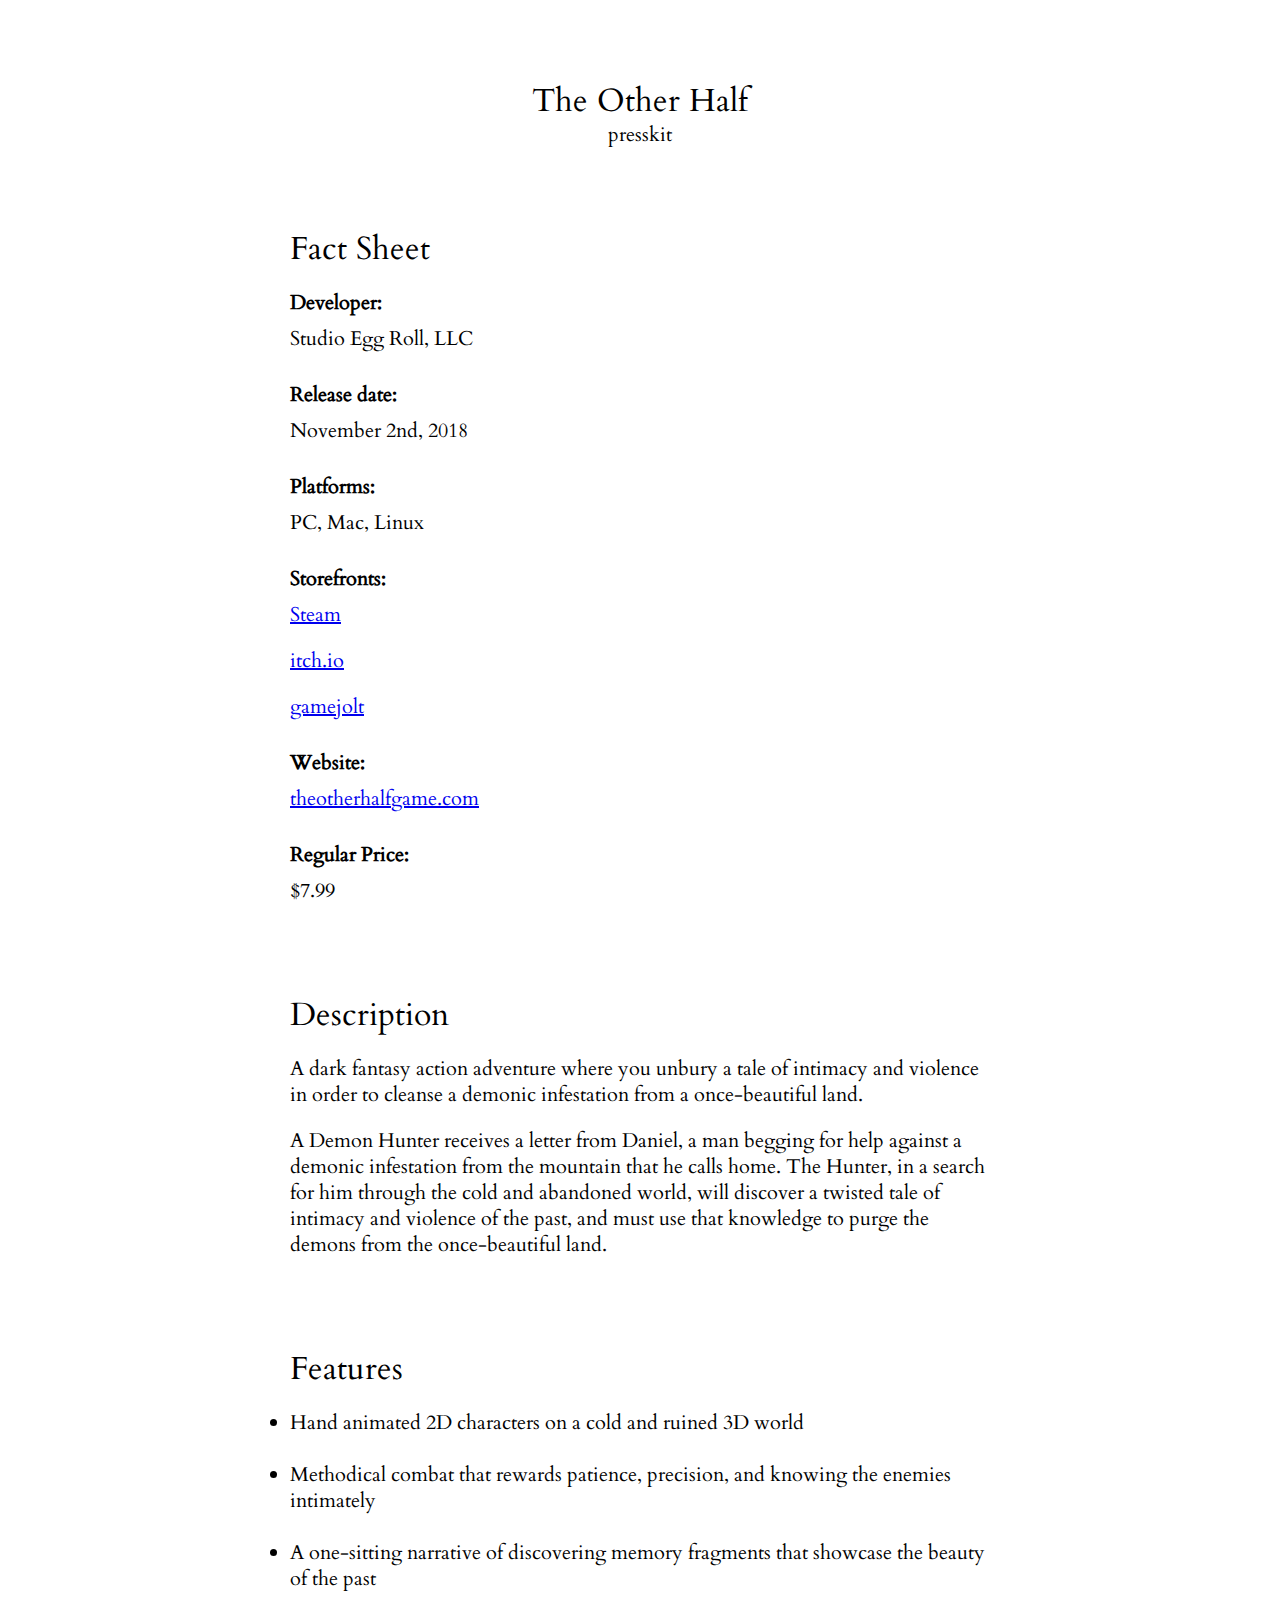
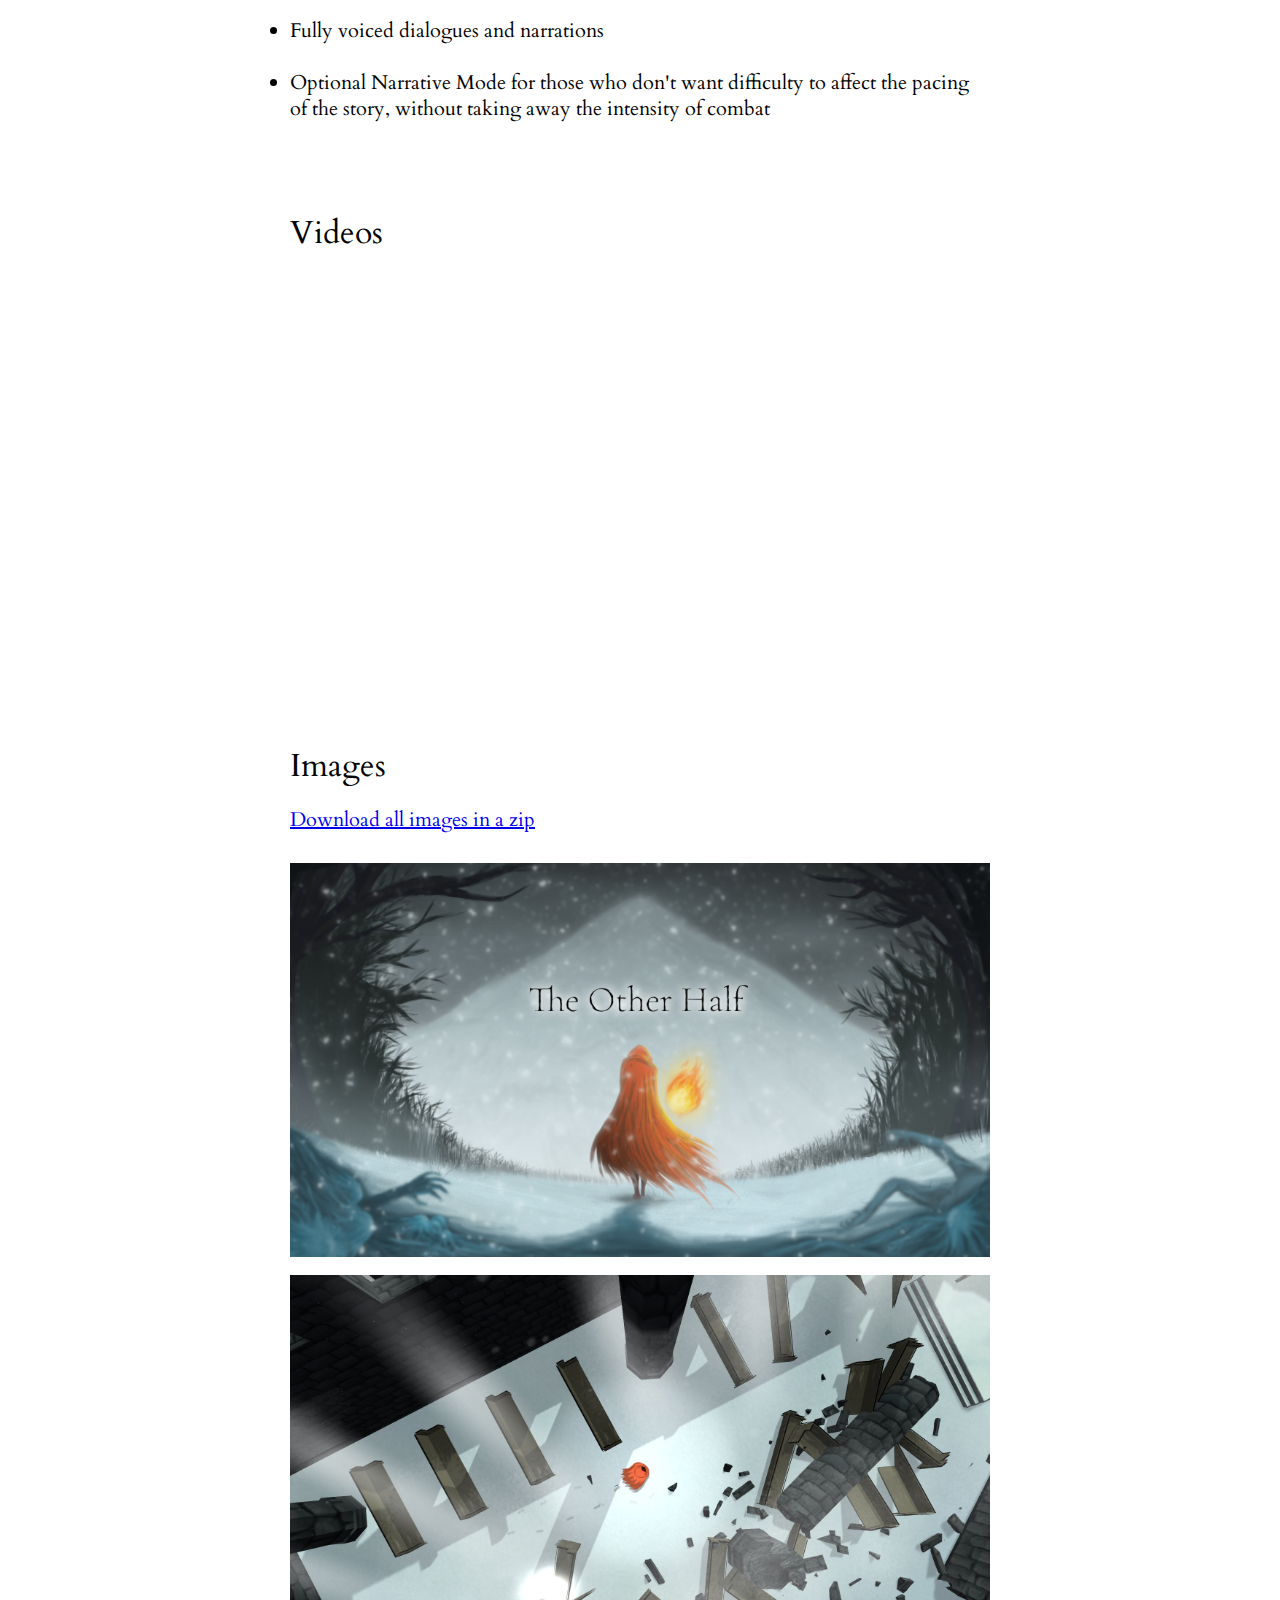
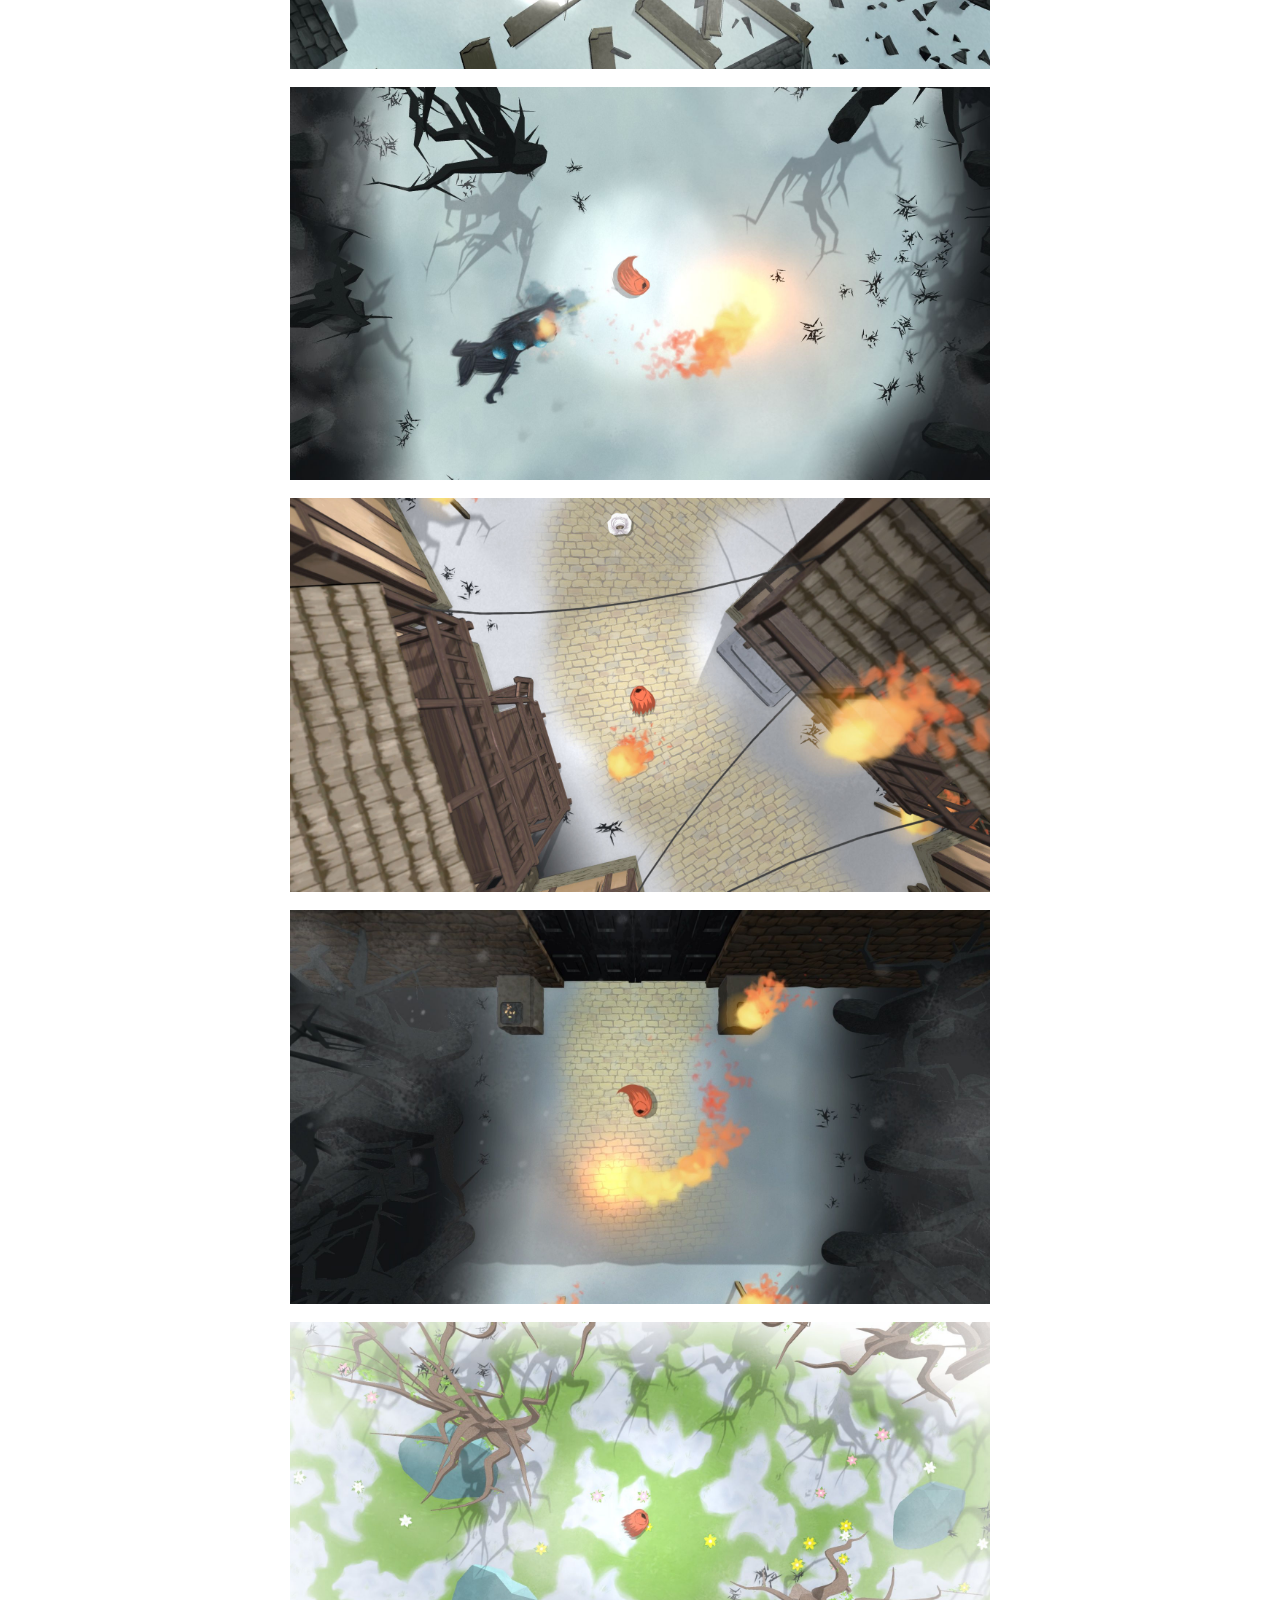
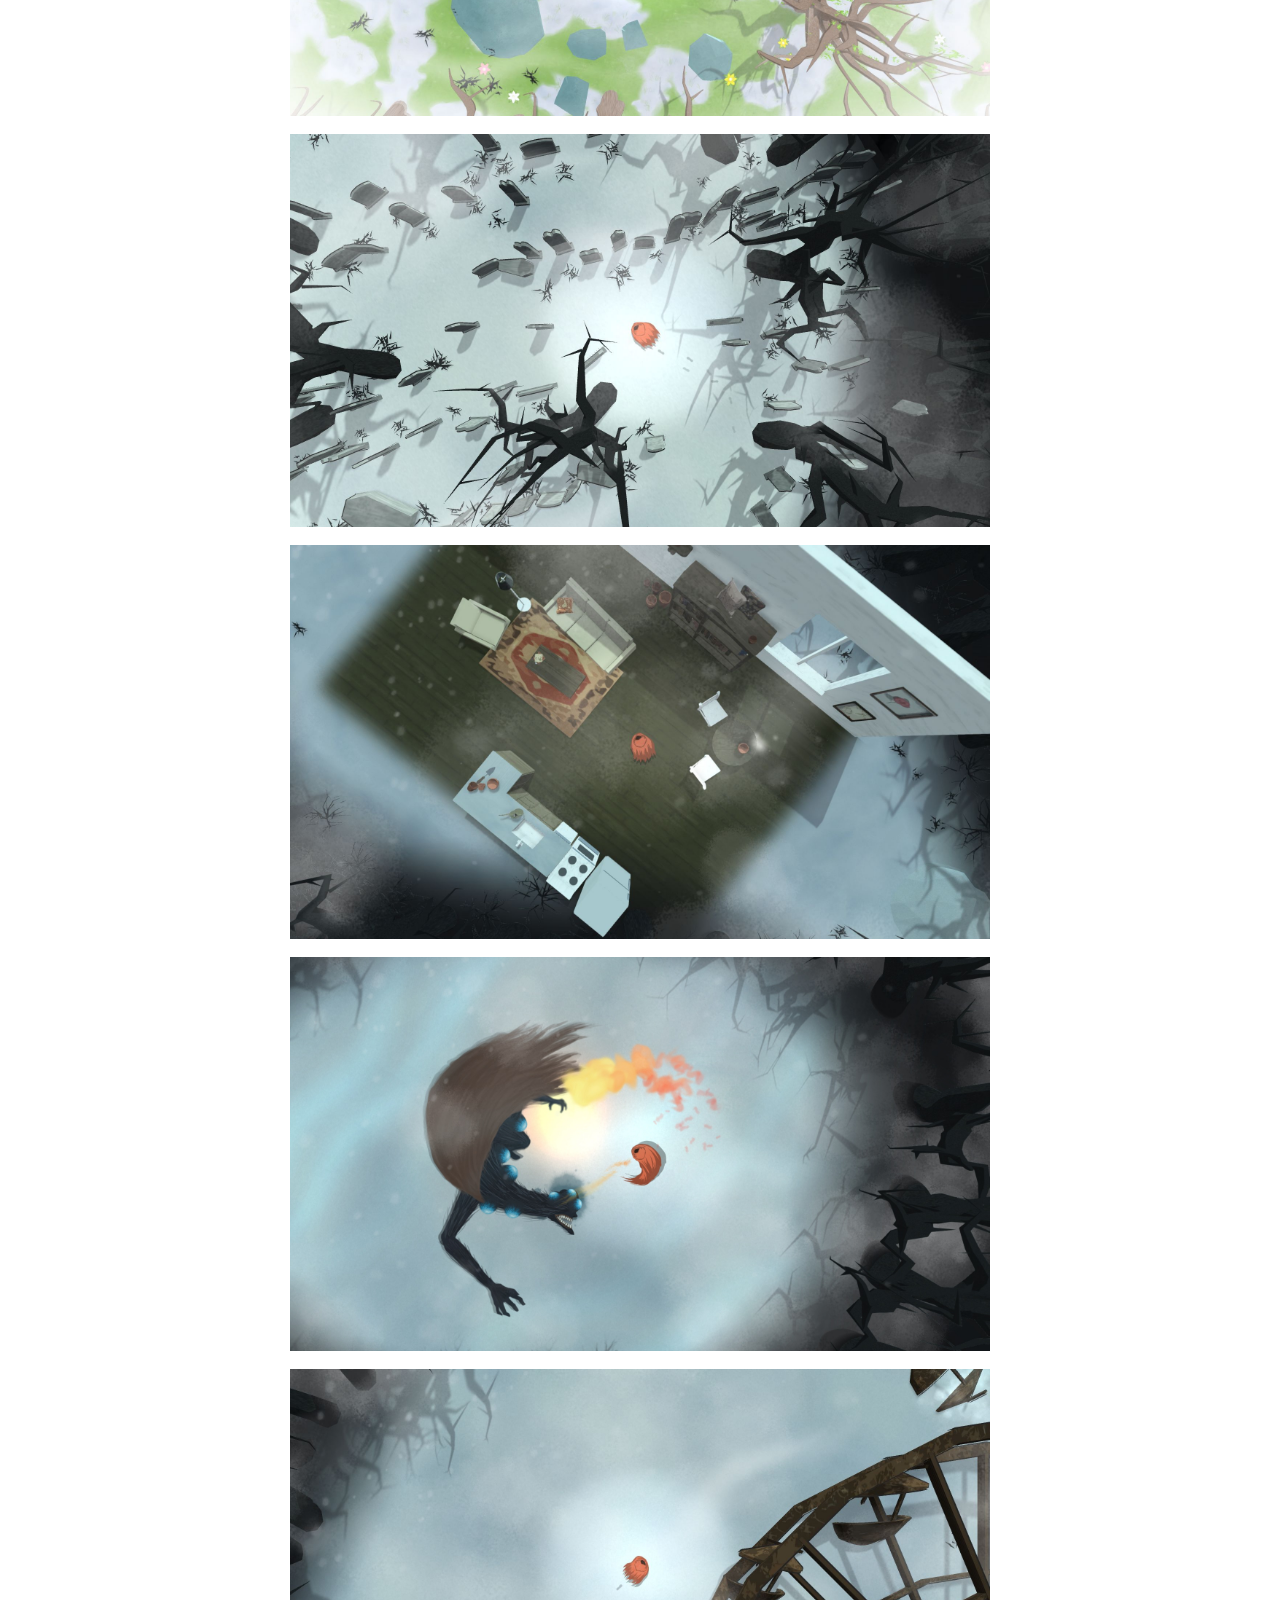
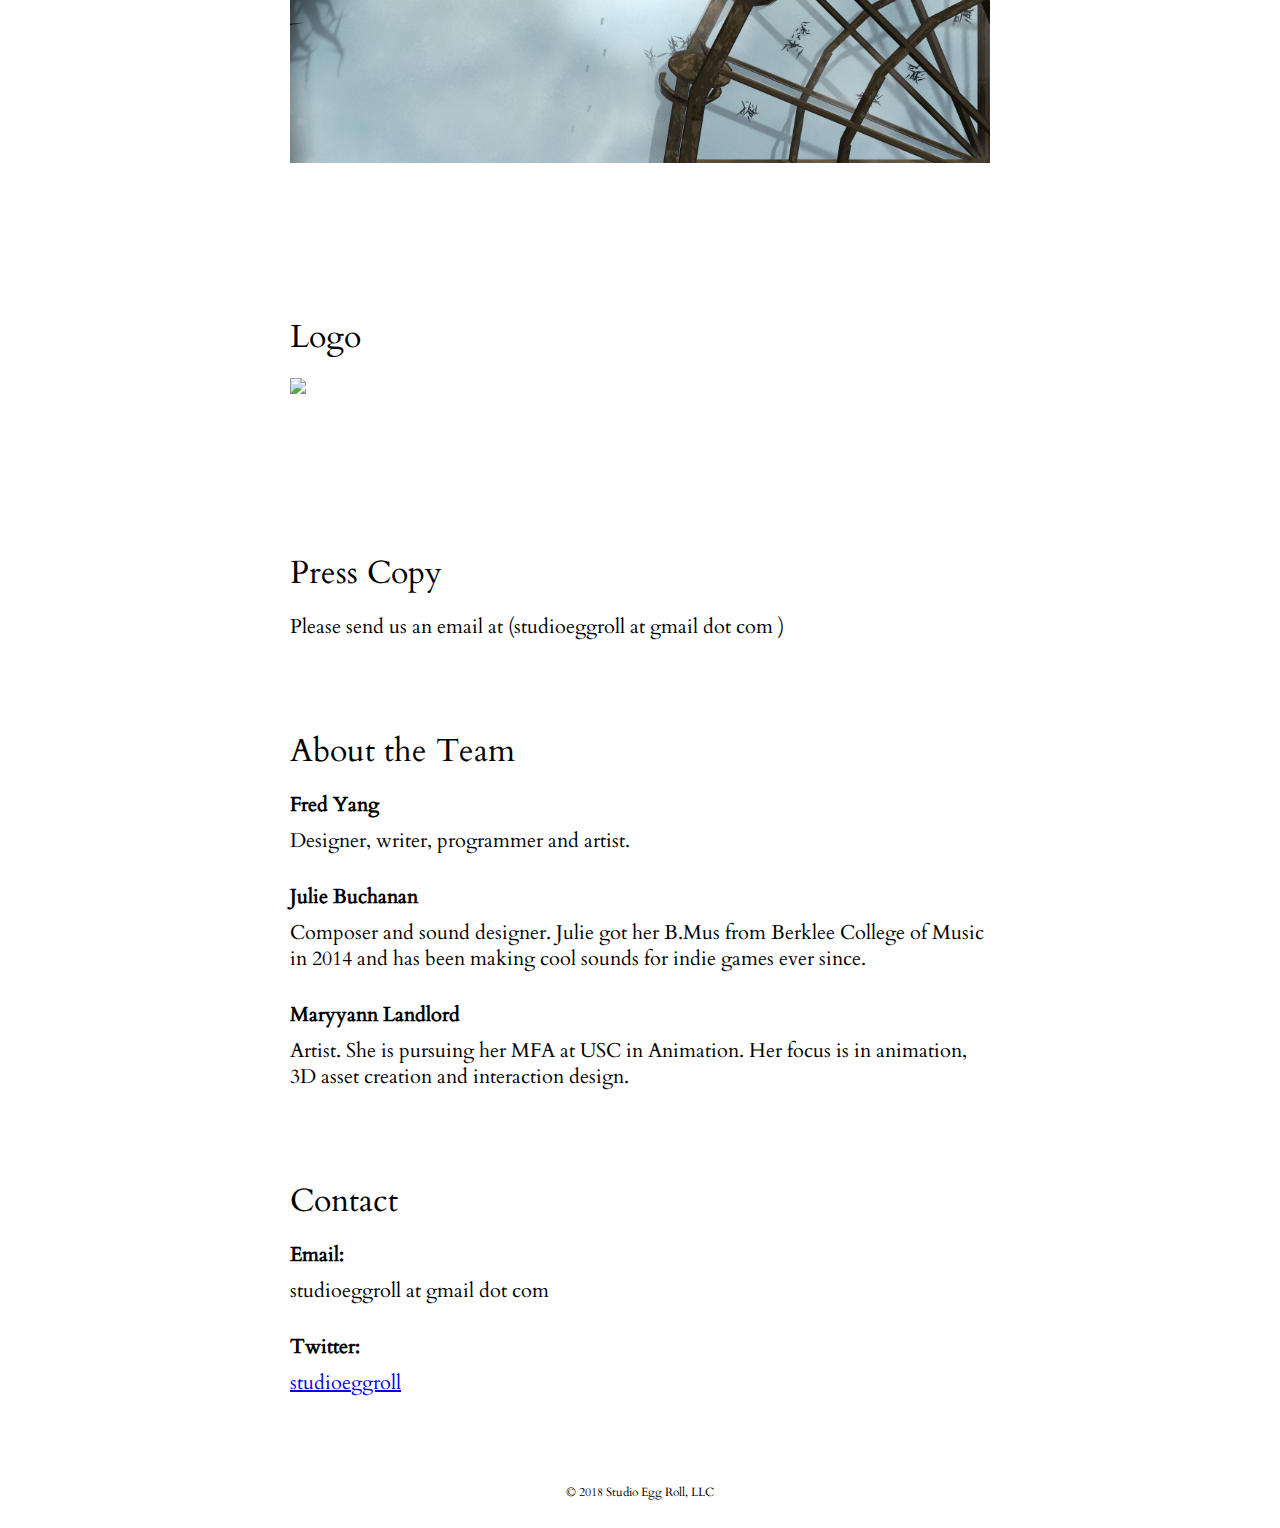
==== presskit.html @ 0c4692de "initial commit" ====
<!DOCTYPE html>
<html lang="en">
<head>
	<!-- Basic Page Needs
  ================================================== -->
	<meta charset="utf-8">
	<title>The Other Half - presskit</title>
	<meta name="description" content="">
	<meta name="author" content=" Made by Keyners">
    <meta http-equiv="X-UA-Compatible" content="IE=9" />

	<!-- Mobile Specific Metas
  ================================================== -->
	<meta name="viewport" content="width=device-width, initial-scale=1, maximum-scale=1">
	<!-- CSS
  ================================================== -->
	<link rel="stylesheet" href="css/reset.css">
	<link rel="stylesheet" href="css/base.css">
	<link rel="stylesheet" href="css/skeleton.css">
	<link rel="stylesheet" href="css/layout.css">

	<link rel="stylesheet" href="css/lightbox.css">
	<script src="js/lightbox.js"></script>

	<link rel="icon" type="image/png" href="Images/Favicon.jpg">
</head>
<body>

	<!-- title -->
	<div class='container'>
		<div class='clear'></div>
		<div class='clear'></div>
		<div class='clear'></div>
		<div class='clear'></div>
		<div class="twelve columns" align="center">
			<h2>The Other Half</h2>
			<h1>presskit</h1>
		</div>
	</div>

	<!-- Fact sheet -->
	<div class='container'>
		<div class='clear'></div>
		<div class='clear'></div>
		<div class='clear'></div>
		<div class='clear'></div>
		<div class="twelve columns">
			<h2>Fact Sheet</h2>
			<div class='clear'></div>
			<h4>Developer:</h4>
			<h6>Studio Egg Roll, LLC</h6>
			<div class='clear'></div>
			<h4>Release date:</h4>
			<h6>November 2nd, 2018</h6>
			<div class='clear'></div>
			<h4>Platforms:</h4>
			<h6>PC, Mac, Linux</h6>
			<div class='clear'></div>
			<h4>Storefronts:</h4>
			<h6><a href='https://store.steampowered.com/app/917920/The_Other_Half/'>Steam</a></h6>
			<h6><a href='https://studioeggroll.itch.io/theotherhalf'>itch.io</a></h6>
			<h6><a href='http://www.gamejolt.com/games/theotherhalf/359665'>gamejolt</a></h6>
			<div class='clear'></div>
			<h4>Website:</h4>
			<h6><a href='http://theotherhalfgame.com'>theotherhalfgame.com</a></h6>
			<div class='clear'></div>
			<h4>Regular Price:</h4>
			<h6>$7.99</h6>
		</div>
	</div>

	<!-- Description -->
	<div class='container'>
		<div class='clear'></div>
		<div class='clear'></div>
		<div class='clear'></div>
		<div class='clear'></div>
		<div class="twelve columns">
			<h2>Description</h2>
			<div class='clear'></div>
			<h6>A dark fantasy action adventure where you unbury a tale of intimacy and violence in order to cleanse a demonic infestation from a once-beautiful land.</h6>
			<h6>A Demon Hunter receives a letter from Daniel, a man begging for help against a demonic infestation from the mountain that he calls home. The Hunter, in a search for him through the cold and abandoned world, will discover a twisted tale of intimacy and violence of the past, and must use that knowledge to purge the demons from the once-beautiful land.</h6>
		</div>
	</div>

	<!-- Features -->
	<div class='container'>
		<div class='clear'></div>
		<div class='clear'></div>
		<div class='clear'></div>
		<div class='clear'></div>
		<div class="twelve columns">
			<h2>Features</h2>
			<div class='clear'></div>
			<h6>
				<li>Hand animated 2D characters on a cold and ruined 3D world</li>
				<br>
				<li>Methodical combat that rewards patience, precision, and knowing the enemies intimately</li>
				<br>
				<li>A one-sitting narrative of discovering memory fragments that showcase the beauty of the past</li>
				<br>
				<li>Fully voiced dialogues and narrations</li>
				<br>
				<li>Optional Narrative Mode for those who don't want difficulty to affect the pacing of the story, without taking away the intensity of combat</li>
			</h6>
		</div>
	</div>
	
	<!-- Videos -->
	<div class='container'>
		<div class='clear'></div>
		<div class='clear'></div>
		<div class='clear'></div>
		<div class='clear'></div>
		<div class='twelve columns'>
			<h2>Videos</h2>
			<div class='clear'></div>
		</div>
		<div class='twelve columns' align='center'>
			<iframe width="100%" height="394" 
			src="http://www.youtube.com/embed/YYnQmlmMPTs" allowfullscreen>
			</iframe>
		</div>
	</div>

	<!-- Images -->
	<div class='container'>
		<div class='twelve columns'>
			<div class='clear'></div>
			<div class='clear'></div>
			<div class='clear'></div>
			<div class='clear'></div>
			<h2>Images</h2>
			<div class='clear'></div>
			<h6><a href='Presskit/the-other-half-presskit-images.zip'>Download all images in a zip</a></h6>
			<div class='clear'></div>
			<img src="Presskit/promo.jpg" width=100%>
			<div class='clear'></div>
			<img src="Images/screenshots/church.jpg" width=100%>
			<div class='clear'></div>
			<img src="Images/screenshots/combat 0.jpg" width=100%>
			<div class='clear'></div>
			<img src="Images/screenshots/town.jpg" width=100%>
			<div class='clear'></div>
			<img src="Images/screenshots/town door.jpg" width=100%>
			<div class='clear'></div>
			<img src="Images/screenshots/forest.jpg" width=100%>
			<div class='clear'></div>
			<img src="Images/screenshots/cemetery.jpg" width=100%>
			<div class='clear'></div>
			<img src="Images/screenshots/living room.jpg" width=100%>
			<div class='clear'></div>
			<img src="Images/screenshots/boss.jpg" width=100%>
			<div class='clear'></div>
			<img src="Images/screenshots/ferris wheel.jpg" width=100%>

	
			<div class='clear'></div>
			<div class='clear'></div>
			<div class='clear'></div>
			<div class='clear'></div>
		</div>
	</div>

	<!-- Logo -->
	<div class='container'>
		<div class='twelve columns'>
			<div class='clear'></div>
			<div class='clear'></div>
			<div class='clear'></div>
			<div class='clear'></div>
			<h2>Logo</h2>
			<div class='clear'></div>
			<img src="Presskit/Logo.png" width=100%>
			<div class='clear'></div>
			<div class='clear'></div>
			<div class='clear'></div>
			<div class='clear'></div>
		</div>
	</div>

	<!-- Press Copy -->
	<div class='container'>
		<div class='clear'></div>
		<div class='clear'></div>
		<div class='clear'></div>
		<div class='clear'></div>
		<div class="twelve columns">
			<h2>Press Copy</h2>
			<div class='clear'></div>
			<h6>Please send us an email at (studioeggroll at gmail dot com
			)</h6>
		</div>
	</div>

	<!-- About the developer -->
	<div class='container'>
		<div class='clear'></div>
		<div class='clear'></div>
		<div class='clear'></div>
		<div class='clear'></div>
		<div class="twelve columns">
			<h2>About the Team</h2>
			<div class='clear'></div>
			<h4>Fred Yang</h4>
			<h6>Designer, writer, programmer and artist.</h6>
			<div class='clear'></div>
			<h4>Julie Buchanan</h4>
			<h6>Composer and sound designer. Julie got her B.Mus from Berklee College of Music in 2014 and has been making cool sounds for indie games ever since.</h6>
			<div class='clear'></div>
			<h4>Maryyann Landlord</h4>
			<h6>Artist. She is pursuing her MFA at USC in Animation. Her focus is in animation, 3D asset creation and interaction design.</h6>
		</div>
	</div>

	<!-- Contact -->
	<div class='container'>
		<div class='clear'></div>
		<div class='clear'></div>
		<div class='clear'></div>
		<div class='clear'></div>
		<div class="twelve columns">
			<h2>Contact</h2>
			<div class='clear'></div>
			<h4>Email:</h4>
			<h6>studioeggroll at gmail dot com</h6>
			<div class='clear'></div>
			<h4>Twitter:</h4>
			<h6><a href='https://twitter.com/studioeggroll' title='twitter' target="_blank">studioeggroll</a></h6>
		</div>
	</div>

	<!-- Copyright of site -->
	<div class='container'>
		<div class='clear'></div>
		<div class='clear'></div>
		<div class='clear'></div>
		<div class='clear'></div>
		<h5 align="center">© 2018 Studio Egg Roll, LLC</h5>
		<div class='clear'></div>
	</div>
	
</body>
</html>
---- css/base.css ----
/* =========================== */
/* ==                       == */
/* ==        KEYNERS        == */
/* ==                       == */
/* ==  http://keyners.com/  == */
/* =========================== */


@font-face {
    font-family: "Cardo";
    src: url('../fonts/Cardo-Regular.ttf') format('truetype');
    font-weight: normal;
    font-style: normal;
}

body {margin:0; padding: 0; font-family: "Cardo", serif; font-size: 12px;}


/*
* Paragraph
*/
p {
  font-family: "Cardo", serif;
  font-size: 16px;
  color: #222222; 
  line-height: 30px;
}




/*
* Headings
*/
h1 {font-family: "Cardo", serif; line-height: 130%; font-size: 20px}
h2 {font-size: 32px; font-family: 'Cardo', serif; font-weight: 400; padding: 5px 0;}
h3 {font-size: 20px; font-family: 'Cardo', serif; font-weight: 400; padding: 20px 0; line-height: 200%; }
h4 {font-size: 20px; font-family: 'Cardo', serif; font-weight: bold; line-height:130%}
h5 {font-size: 12px; font-family: 'Cardo', serif; padding-bottom: 10px;}
h6 {font-size: 20px; font-family: 'Cardo', serif; font-weight: 400; padding: 10px 0; line-height: 130%;}
h5 b {font-weight: bold; font-family: 'Cardo', serif;}
h7 {font-size: 11px; font-family: 'Cardo', serif; font-weight: 400; padding: 20px 0;}
h8 {font-size: 14px; font-family: 'Cardo', serif; font-weight: 400; padding: 20px 0;}

/*
* Lista NIE uporzadkowana UL
*/
ul {font-size: 8px; margin: 7px 0; padding-left: 10px;}
ul li {margin-bottom: 5px;}


/*
* divs random
*/
.container .clear, body .clear {width: 100%; float: left; clear: both; margin: 10px 0;}
.one-third {text-align: center;}



/*
* Header 
*/

header nav {width: 100%; height: 40px; float: left; margin: 0; padding: 10px 0 0px;   position: relative; z-index: 1;
  /* background-color: rgb(36, 35, 34); */
}
header .slogan {float:left;padding: 48px 0;}
header .slogan a.green {margin: 13px 0; padding: 10px 28px;}
header p {color: #484848;}
header h1, header h2, header h3 {width: 100%; float: left; clear: both;  text-align: center; color: #484848; font-weight: 350;}
header h4, header h5 {width: 100%; float: left; clear: both;  text-align: left; color: #484848; font-weight: 350;}
header h1 {font-size: 3em; margin-bottom: 0px;}
header h2 {font-size: 17px; font-weight: 400; line-height: 24px; }
header h4 {font-weight: normal; margin-bottom: 10px;}
header h7 {font-size: 2.4em; margin-bottom: 10px; font-family: 'Cardo', serif; ;}
header h8 {font-family: "Cardo", serif; font-size: 1.4em; margin-bottom: 10px;}


	

/*
* Logo
*/
.logo a {color: #fff; text-decoration: none; line-height: 20px; font-size: 20px; font-weight: normal; font-family: 'Cardo', serif;
}
.logo a:hover {color: #B64629;
	-webkit-transition: color .1s ease-in-out;
    -moz-transition: color .1s ease-in-out;
    -ms-transition: color .1s ease-in-out;
    -o-transition: color .1s ease-in-out;
    transition: color .1s ease-in-out;
}




/*
* Menu
*/
ul.mainMenu {margin: 0; padding: 0; float: right;}
ul.mainMenu li {display: inline; float: left; margin: 10px 5px;}
ul.mainMenu li a {font-family: 'Cardo', serif; font-size: 18px; color: #111; text-decoration: none;}
ul.mainMenu li a:hover {color: #444;
  opacity: 0.75;
  -webkit-transition: opacity 0.1s;
  -moz-transition: opacity 0.1s;
  -ms-transition: opacity 0.1s;
  -o-transition: opacity 0.1s;
  transition: opacity 0.1s;
}


.mainLogo {
  width: 100%; 
  float: left; clear: both; 
  color: #484848;
  text-align: center; position: relative; z-index: 1;
  margin: 80px 0px;
}

.mainLogo img {
  width: 55%;
  max-width: 400px;
}




/*
* Form, input, label, textarea
*/
.form h3, .form p {text-align: center;}
form {width: 500px; margin: 30px auto; text-align: center;}
input, label, textarea {width: 350px; float: left; margin: 100 100; padding: 0; font-family: 'Cardo', serif;
outline: 15px dotted green;}
label {font-size: 12px; text-transform: uppercase; font-weight: 300; margin-bottom: 7px;}
input {margin-bottom: 20px; padding: 12px 10px; text-align: left;}
input, textarea {border: 1px solid #ddd; outline: none;}
input:focus, textarea:focus {border-color: #b6b6b6;}
textarea {width: 480px; padding: 7px 10px;}
input.error, textarea.error {border-color: #cc4847;}



input[type='submit'] {width: 100px; padding: 12px 0; font-size: 16px; border: none; background: #B64629; color: #eee; cursor: pointer;}
input[type='submit']:hover {background: #8A2005; color: #fff;}



/*
* Focus
*/
.focus h3 {margin-bottom: 15px;}
.focus h4, .focus h3 {float: left; width: 100%; text-align: center; margin-bottom: 7px;}
.focus p {text-align: center;}

/*
* Gallery
*/
.gallery a {width: 140px; overflow: hidden; float: left; margin: 5px; }
.gallery a img {width: 140px;}

/*
* a#Top
*/
a#top {display: none; width: 7px; height: 17px; padding: 5px; position: fixed; bottom: 50px; right: 60px; z-index: 9; color: #fff; background: #ff6a00; font-size: 14px; font-weight: 300;}

/*
* BUTTONS
*/
.button {float: left; color: #fff; text-align: center; text-shadow: 0 1px 1px rgba(0,0,0,.2);
  font-family: 'Cardo', serif;
	border-radius: 2px;
	-moz-border-radius: 2px;
	-webkit-border-radius: 2px;

	-webkit-transition: background .12s ease-in-out;
    -moz-transition: background .12s ease-in-out;
    -ms-transition: background .12s ease-in-out;
    -o-transition: background .12s ease-in-out;
    transition: background .12s ease-in-out;
}


.medium {font-size: 12px; margin: 5px 0; padding: 9px 14px 8px;}



a.green {background: #45C491; color: #fff;
	box-shadow: 0 1px 1px 0 rgba(0,0,0,.2), 0 1px 0 0 rgba(255,255,255,.2) inset;
	-moz-box-shadow: 0 1px 1px 0 rgba(0,0,0,.2), 0 1px 0 0 rgba(255,255,255,.2) inset;
	-webkit-box-shadow: 0 1px 1px 0 rgba(0,0,0,.2), 0 1px 0 0 rgba(255,255,255,.2) inset;
}
a.green:hover {background: #36ae7e}


a.blue {background: #5A99C7; color: #fff;
	box-shadow: 0 1px 1px 0 rgba(0,0,0,.2), 0 1px 0 0 rgba(255,255,255,.2) inset;
	-moz-box-shadow: 0 1px 1px 0 rgba(0,0,0,.2), 0 1px 0 0 rgba(255,255,255,.2) inset;
	-webkit-box-shadow: 0 1px 1px 0 rgba(0,0,0,.2), 0 1px 0 0 rgba(255,255,255,.2) inset;
}
a.blue:hover {background: #AED4F0}

/*
* Footer
*/
footer {width: 100%; float: left; margin: 20px 0 0; padding: 30px 0; position: absolute; bottom: 0px; background: #222;}
footer h5 {color: #ccc;}
footer p {color: #aaa; line-height: 15px; font-size: 12px; margin-bottom: 7px;}
footer a {color: #ddd;}
footer a:hover {color: #ff6a00;}

footer .social a {float: left; margin-right: 10px;}
footer .social a img {width: 35px; opacity: 0.4;}
footer .social a:hover img {opacity: 1;}






/* -------------------
*  RESPOSIVE ELEMENTS
*  ------------------- */
@media only screen and (max-width: 767px) and (min-width: 480px) {

	header .slogan {padding-top: 40px;}

  header nav { height: 60px; }
	nav .container .logo {margin-bottom: 10px;}
  

	.orange p {width: 400px;}

	form, label, input  {width: 400px;}
	input[type="submit"] {width: 402px;}
	textarea {width: 380px;}

	.container .one-third.column, .container .eight.columns, .container .four.columns {margin-bottom: 40px;}
}



@media only screen and (max-width: 767px) {

	header {height: 80px;}
	header .slogan {padding: 30px 0;}
  header nav { height: 60px; }


	nav .container .logo {margin-bottom: 10px;}

	.orange p {width: 200px;}



	form, label, input  {width: 300px;}
	input[type="submit"] {width: 302px;}
	textarea {width: 280px;}

	.container .one-third.column, .container .eight.columns, .container .four.columns {margin-bottom: 40px;}
}



/** horizontal line */
hr {
   display: block;
   position: relative;
   padding: 0;
   margin: 0 auto;
   height: 0;
   width: 100%;
   max-width: 720px;
   max-height: 0;
   font-size: 1px;
   line-height: 0;
   clear: both;
   border: none;
   border-top: 1px solid #aaaaaa;
   border-bottom: 1px solid #ffffff;
}




/*
 * for gallery panel hovering, blacken and display text
 */
.imgWrap {
  position: relative;
  height: 125px;
  width: 222px;
  cursor: pointer;
  max-height: 125px;
}

.imgBlackBackground {
  position: absolute;
  top: 0;
  bottom: 0;
  left: 0;
  right: 0;
  background: rgba(255, 255, 255, 0.25);
  opacity: 0;

  -webkit-transition: opacity 0.1s;
  -moz-transition: opacity 0.1s;
  -ms-transition: opacity 0.1s;
  -o-transition: opacity 0.1s;
  transition: opacity 0.1s;
}

.imgTitle {
  position: absolute;
  top: 0;
  bottom: 0;
  left: 0;
  right: 0;
  color: #ddd;
  font-size: 32px;
  line-height: 70%;
  font-family: "Cardo Light", serif;
  opacity: 0;

  -webkit-transition: opacity 0.1s;
  -moz-transition: opacity 0.1s;
  -ms-transition: opacity 0.1s;
  -o-transition: opacity 0.1s;
  transition: opacity 0.1s;
}

.imgDescription {
  position: absolute;
  top: 0;
  bottom: 0;
  left: 0;
  right: 0;
  color: #ddd;
  font-size: 15px;
  font-family: "Cardo",serif;
  opacity: 0;

  -webkit-transition: opacity 0.1s;
  -moz-transition: opacity 0.1s;
  -ms-transition: opacity 0.1s;
  -o-transition: opacity 0.1s;
  transition: opacity 0.1s;
}

.imgWrap:hover .imgBlackBackground {
  opacity: 1;
}

.imgWrap:hover .imgTitle {
  opacity: 1;
}

.imgWrap:hover .imgDescription {
  opacity: 1;
}



* {
    padding: 0;
    margin: 0;
  }
  .fit { /* set relative picture size */
    max-width: 100%;
    max-height: 100%;
  }
  .center {
    display: block;
    margin: auto;
  }
---- css/skeleton.css ----
/*
* Skeleton V1.2
* Copyright 2011, Dave Gamache
* www.getskeleton.com
* Free to use under the MIT license.
* http://www.opensource.org/licenses/mit-license.php
* 6/20/2012
*/


/* Table of Contents
==================================================
    #Base 900 Grid
    #Tablet (Portrait)
    #Mobile (Portrait)
    #Mobile (Landscape)
    #Clearing */



/* #Base 900 Grid
================================================== */

    .container                                  { position: relative; width: 720px; margin: 0 auto; padding: 0;}
    .container .column,
    .container .columns                         { float: left; display: inline; margin-left: 10px; margin-right: 10px; }
    .row                                        { margin-bottom: 20px; }

    /* Nested Column Classes */
    .column.alpha, .columns.alpha               { margin-left: 0; }
    .column.omega, .columns.omega               { margin-right: 0; }

    /* Base Grid */
    .container .one.column,
    .container .one.columns                     { width: 40px;  }
    .container .two.columns                     { width: 100px; }
    .container .three.columns                   { width: 160px; }
    .container .four.columns                    { width: 220px; }
    .container .five.columns                    { width: 280px; }
    .container .six.columns                     { width: 340px; }
    .container .seven.columns                   { width: 400px; }
    .container .eight.columns                   { width: 460px; }
    .container .nine.columns                    { width: 520px; }
    .container .ten.columns                     { width: 580px; }
    .container .eleven.columns                  { width: 640px; }
    .container .twelve.columns                  { width: 700px; }
    .container .thirteen.columns                { width: 760px; }
    .container .fourteen.columns                { width: 820px; }
    .container .fifteen.columns                 { width: 880px; }
    .container .sixteen.columns                 { width: 940px; }

    .container .one-third.column                { width: 300px; }
    .container .two-thirds.column               { width: 620px; }

    /* Offsets */
    .container .offset-by-one                   { padding-left: 60px;  }
    .container .offset-by-two                   { padding-left: 120px; }
    .container .offset-by-three                 { padding-left: 180px; }
    .container .offset-by-four                  { padding-left: 240px; }
    .container .offset-by-five                  { padding-left: 300px; }
    .container .offset-by-six                   { padding-left: 360px; }
    .container .offset-by-seven                 { padding-left: 420px; }
    .container .offset-by-eight                 { padding-left: 480px; }
    .container .offset-by-nine                  { padding-left: 540px; }
    .container .offset-by-ten                   { padding-left: 600px; }
    .container .offset-by-eleven                { padding-left: 660px; }
    .container .offset-by-twelve                { padding-left: 720px; }
    .container .offset-by-thirteen              { padding-left: 780px; }
    .container .offset-by-fourteen              { padding-left: 840px; }
    .container .offset-by-fifteen               { padding-left: 900px; }

    



/*  #Mobile (Portrait)
================================================== */

    /* Note: Design for a width of 320px */

    @media only screen and (max-width: 767px) {
        .container { width: 300px; }
        .container .columns,
        .container .column { margin: 0; }

        .container .one.column,
        .container .one.columns,
        .container .two.columns,
        .container .three.columns,
        .container .four.columns,
        .container .five.columns,
        .container .six.columns,
        .container .seven.columns,
        .container .ten.columns,
        .container .nine.columns,
        .container .ten.columns,
        .container .eleven.columns,
        .container .twelve.columns,
        .container .thirteen.columns,
        .container .fourteen.columns,
        .container .fifteen.columns,
        .container .sixteen.columns,
        .container .one-third.column,
        .container .two-thirds.column  { width: 300px; }

        /* Offsets */
        .container .offset-by-one,
        .container .offset-by-two,
        .container .offset-by-three,
        .container .offset-by-four,
        .container .offset-by-five,
        .container .offset-by-six,
        .container .offset-by-seven,
        .container .offset-by-ten,
        .container .offset-by-nine,
        .container .offset-by-ten,
        .container .offset-by-eleven,
        .container .offset-by-twelve,
        .container .offset-by-thirteen,
        .container .offset-by-fourteen,
        .container .offset-by-fifteen { padding-left: 0; }

    }


/* #Mobile (Landscape)
================================================== */

    /* Note: Design for a width of 480px */

    @media only screen and (min-width: 480px) and (max-width: 767px) {
        .container { width: 420px; }
        .container .columns,
        .container .column { margin: 0; }

        .container .one.column,
        .container .one.columns,
        .container .two.columns,
        .container .three.columns,
        .container .four.columns,
        .container .five.columns,
        .container .six.columns,
        .container .seven.columns,
        .container .ten.columns,
        .container .nine.columns,
        .container .ten.columns,
        .container .eleven.columns,
        .container .twelve.columns,
        .container .thirteen.columns,
        .container .fourteen.columns,
        .container .fifteen.columns,
        .container .sixteen.columns,
        .container .one-third.column,
        .container .two-thirds.column { width: 420px; }
    }


/* #Clearing
================================================== */

    /* Self Clearing Goodness */
    .container:after { content: "\0020"; display: block; height: 0; clear: both; visibility: hidden; }

    /* Use clearfix class on parent to clear nested columns,
    or wrap each row of columns in a <div class="row"> */
    .clearfix:before,
    .clearfix:after,
    .row:before,
    .row:after {
      content: '\0020';
      display: block;
      overflow: hidden;
      visibility: hidden;
      width: 0;
      height: 0; }
    .row:after,
    .clearfix:after {
      clear: both; }
    .row,
    .clearfix {
      zoom: 1; }

    /* You can also use a <br class="clear" /> to clear columns */
    .clear {
      clear: both;
      display: block;
      overflow: hidden;
      visibility: hidden;
      width: 0;
      height: 0;
    }
---- css/layout.css ----
/*
* Skeleton V1.2
* Copyright 2011, Dave Gamache
* www.getskeleton.com
* Free to use under the MIT license.
* http://www.opensource.org/licenses/mit-license.php
* 6/20/2012
*/

/* Table of Content
==================================================
	#Site Styles
	#Page Styles
	#Media Queries
	#Font-Face */

/* #Site Styles
================================================== */

/* #Page Styles
================================================== */

/* #Media Queries
================================================== */

	/* Smaller than standard 960 (devices and browsers) */
	@media only screen and (max-width: 959px) {}

	/* Tablet Portrait size to standard 960 (devices and browsers) */
	@media only screen and (min-width: 768px) and (max-width: 959px) {}

	/* All Mobile Sizes (devices and browser) */
	@media only screen and (max-width: 767px) {}

	/* Mobile Landscape Size to Tablet Portrait (devices and browsers) */
	@media only screen and (min-width: 480px) and (max-width: 767px) {}

	/* Mobile Portrait Size to Mobile Landscape Size (devices and browsers) */
	@media only screen and (max-width: 479px) {}


/* #Font-Face
================================================== */
/* 	This is the proper syntax for an @font-face file
		Just create a "fonts" folder at the root,
		copy your FontName into code below and remove
		comment brackets */

/*	@font-face {
	    font-family: 'FontName';
	    src: url('../fonts/FontName.eot');
	    src: url('../fonts/FontName.eot?iefix') format('eot'),
	         url('../fonts/FontName.woff') format('woff'),
	         url('../fonts/FontName.ttf') format('truetype'),
	         url('../fonts/FontName.svg#webfontZam02nTh') format('svg');
	    font-weight: normal;
	    font-style: normal; }
*/
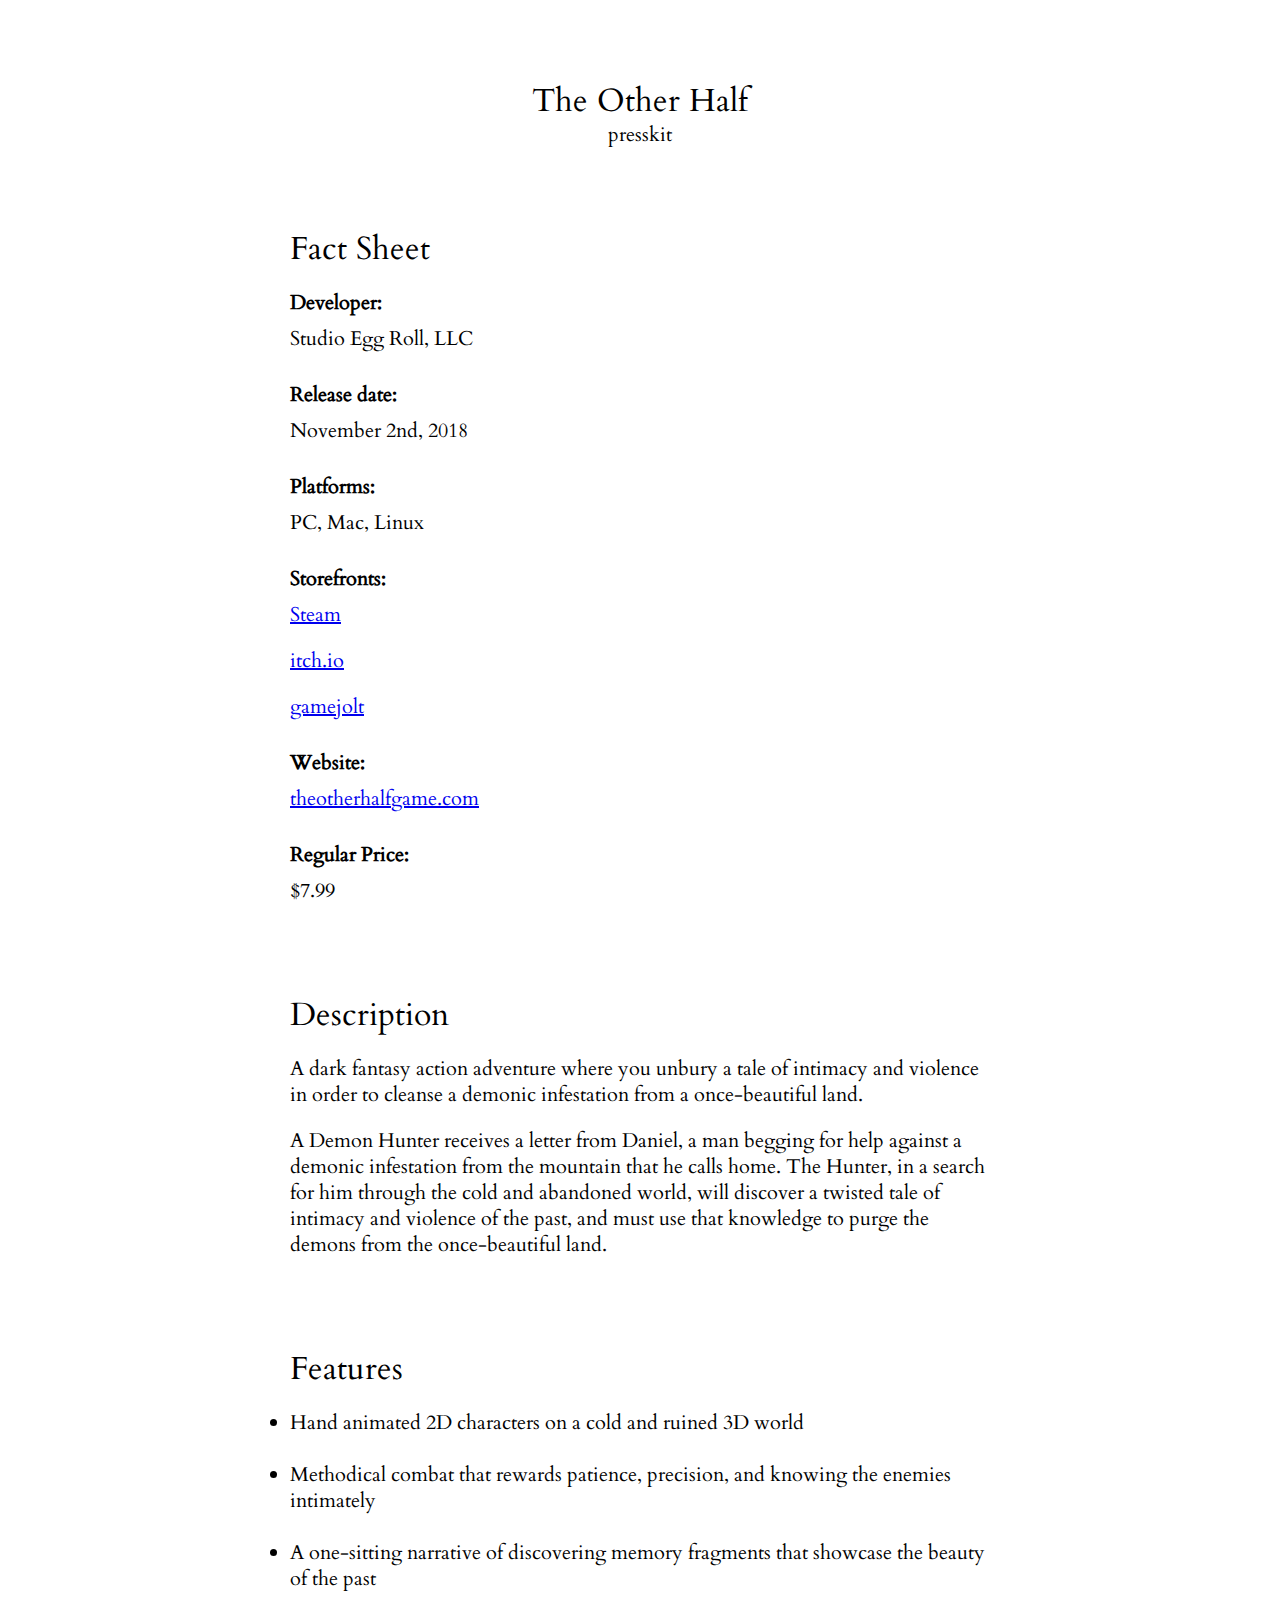
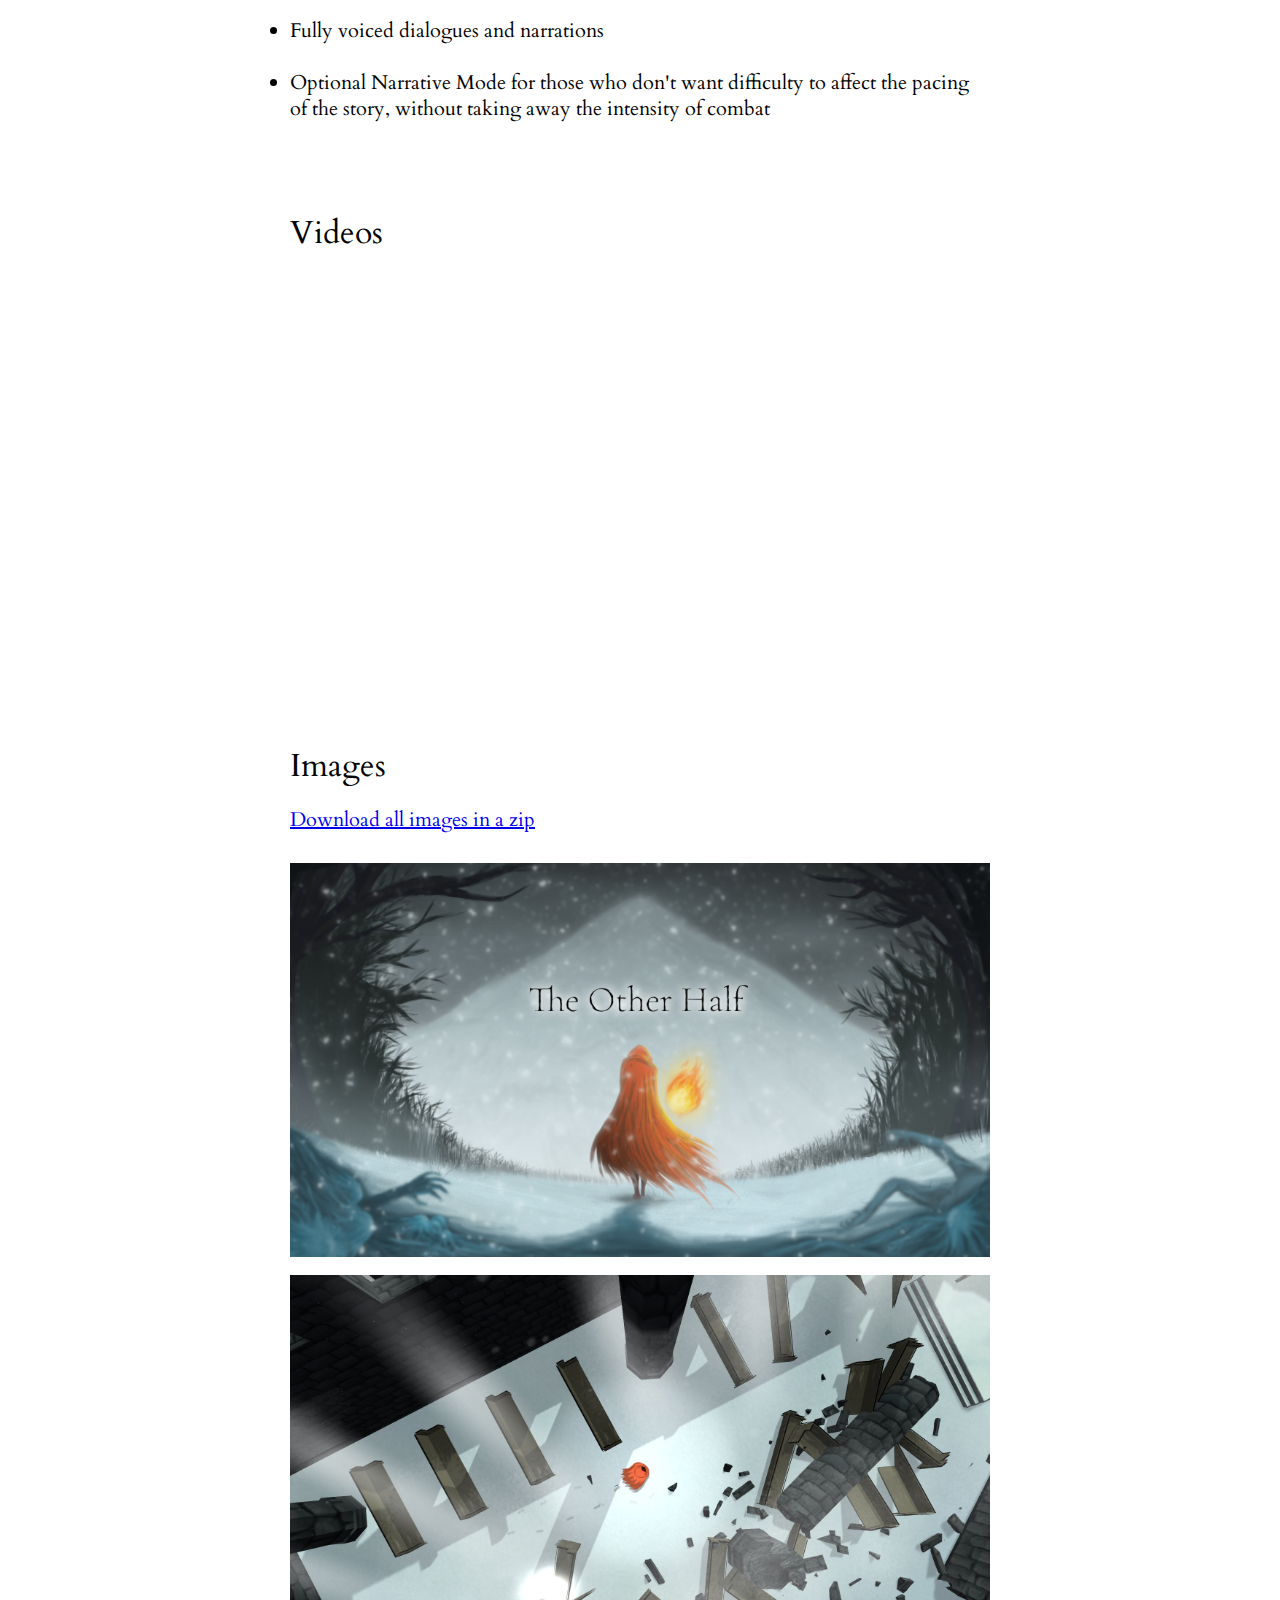
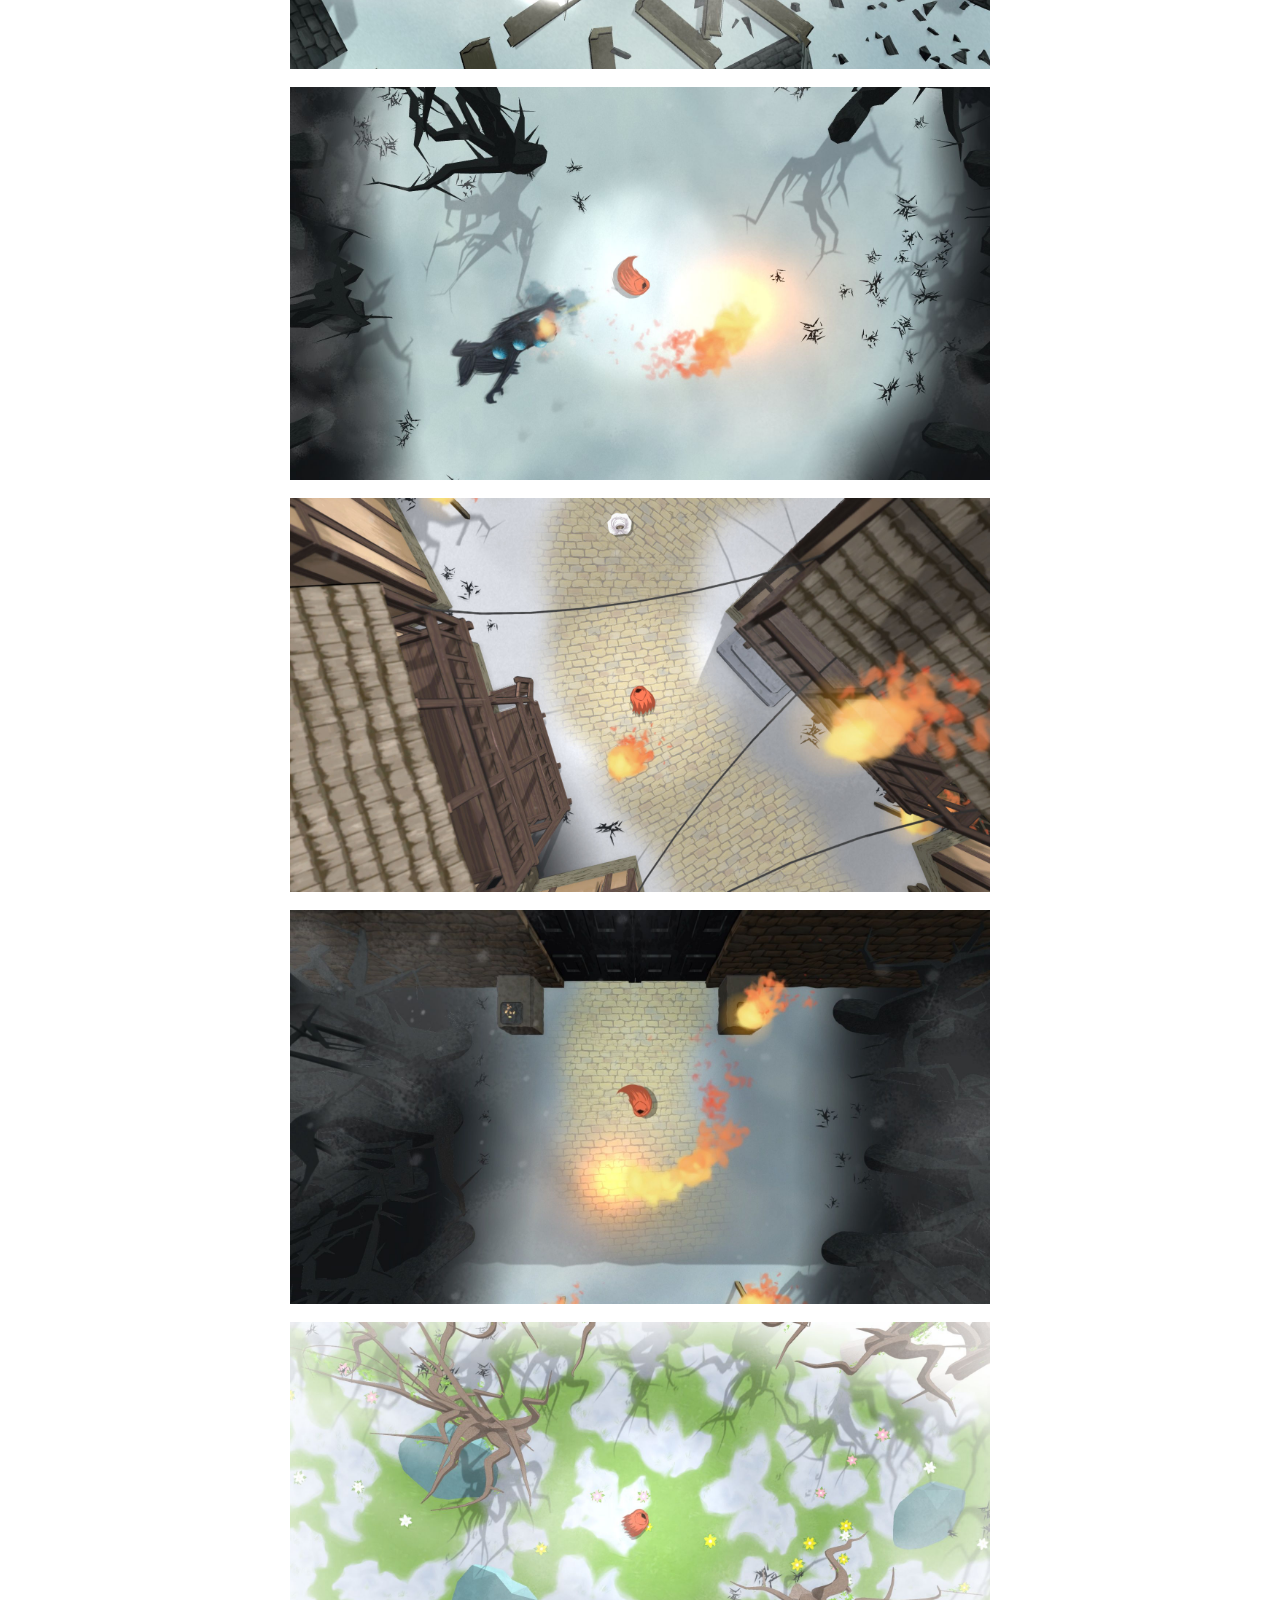
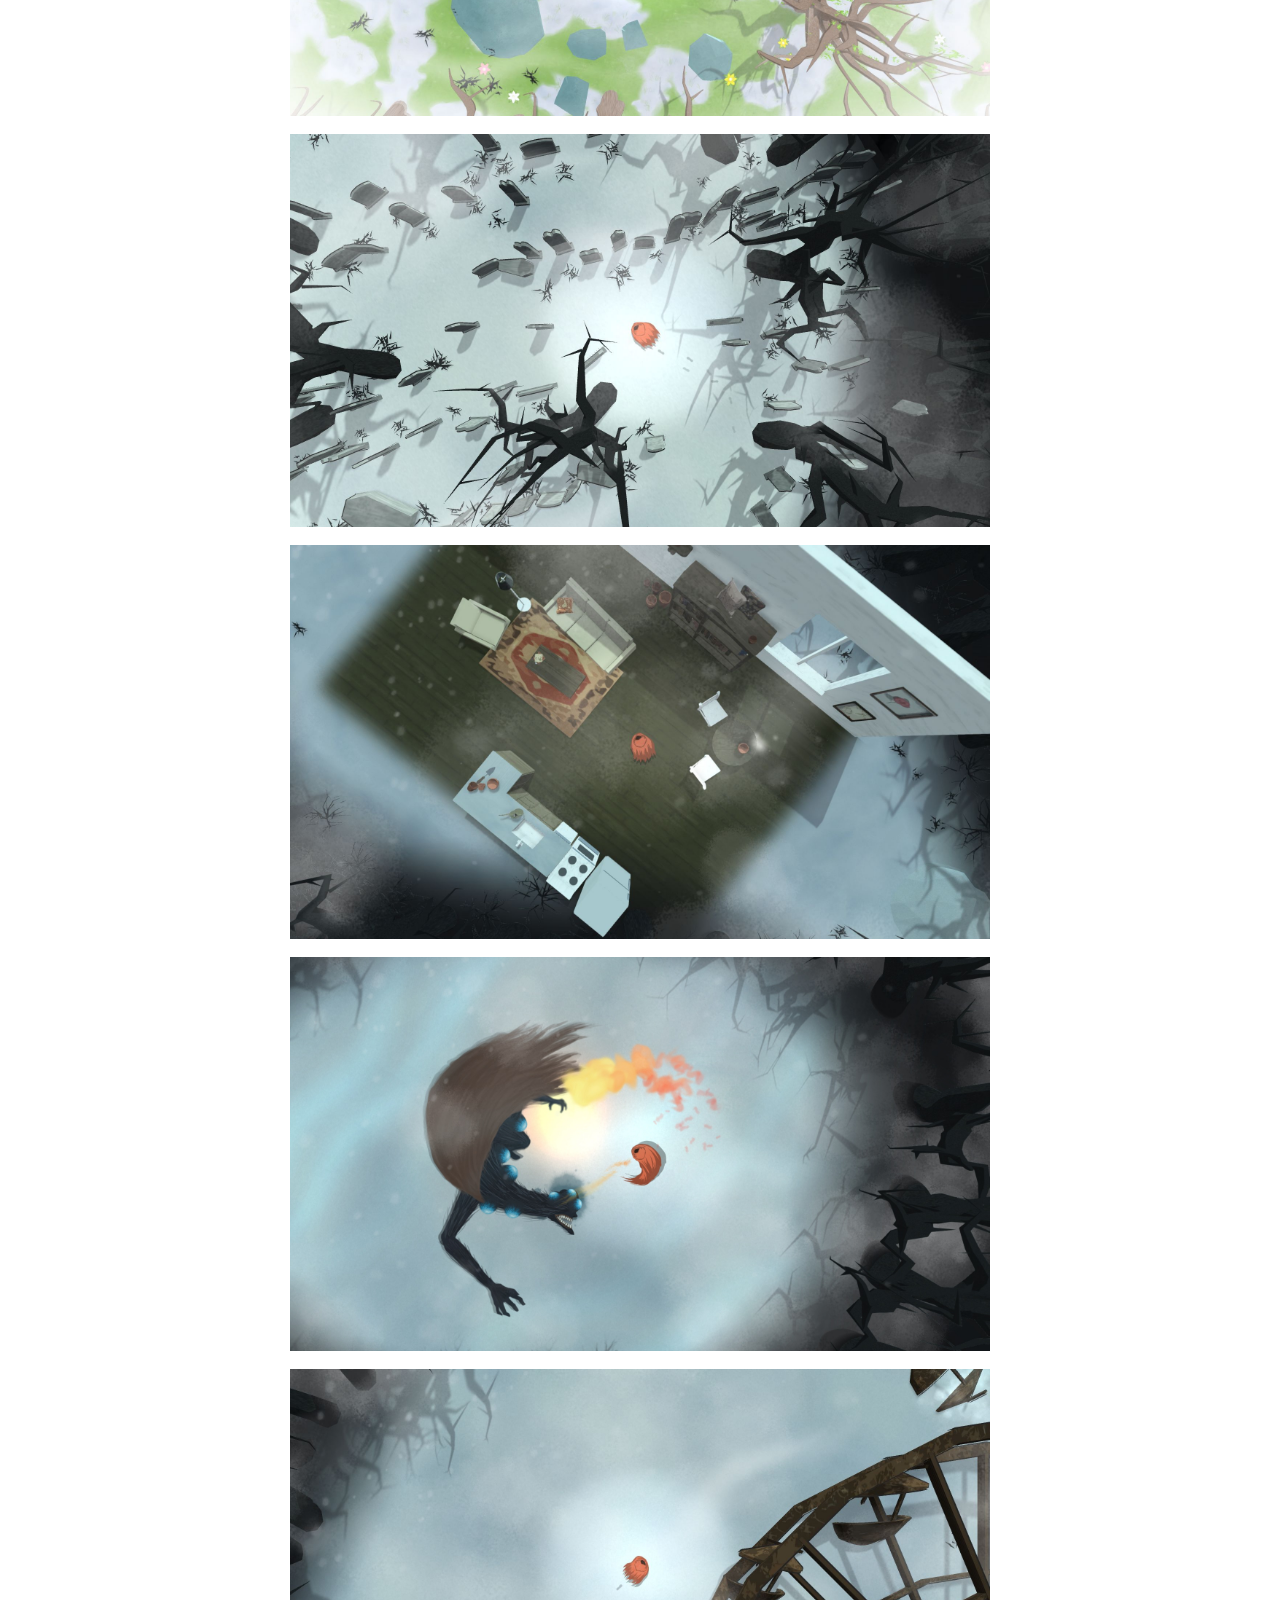
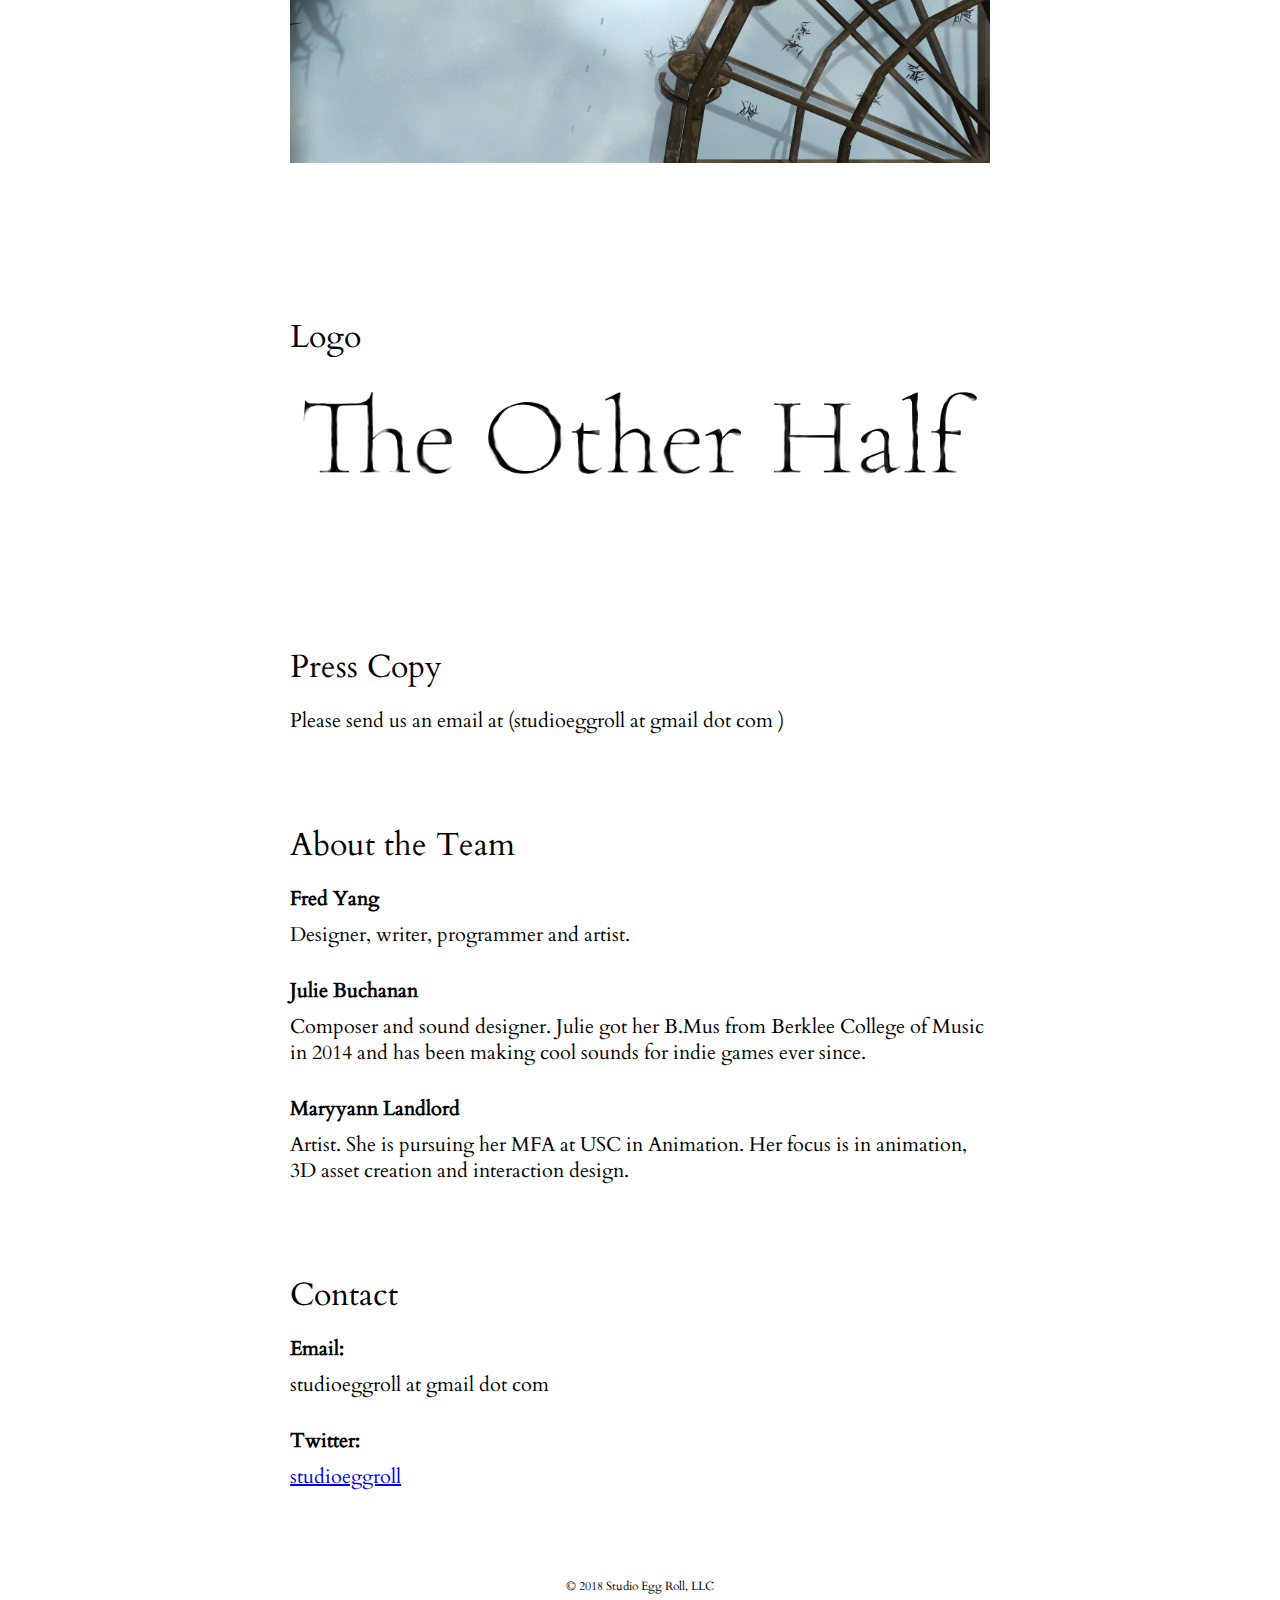
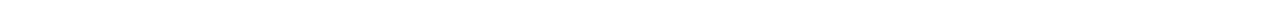
==== commit e90773e4: "presskit logo update" ====
--- a/presskit.html
+++ b/presskit.html
@@ -171,7 +171,7 @@
 			<div class='clear'></div>
 			<h2>Logo</h2>
 			<div class='clear'></div>
-			<img src="Presskit/Logo.png" width=100%>
+			<img src="Images/Logo.png" width=100%>
 			<div class='clear'></div>
 			<div class='clear'></div>
 			<div class='clear'></div>
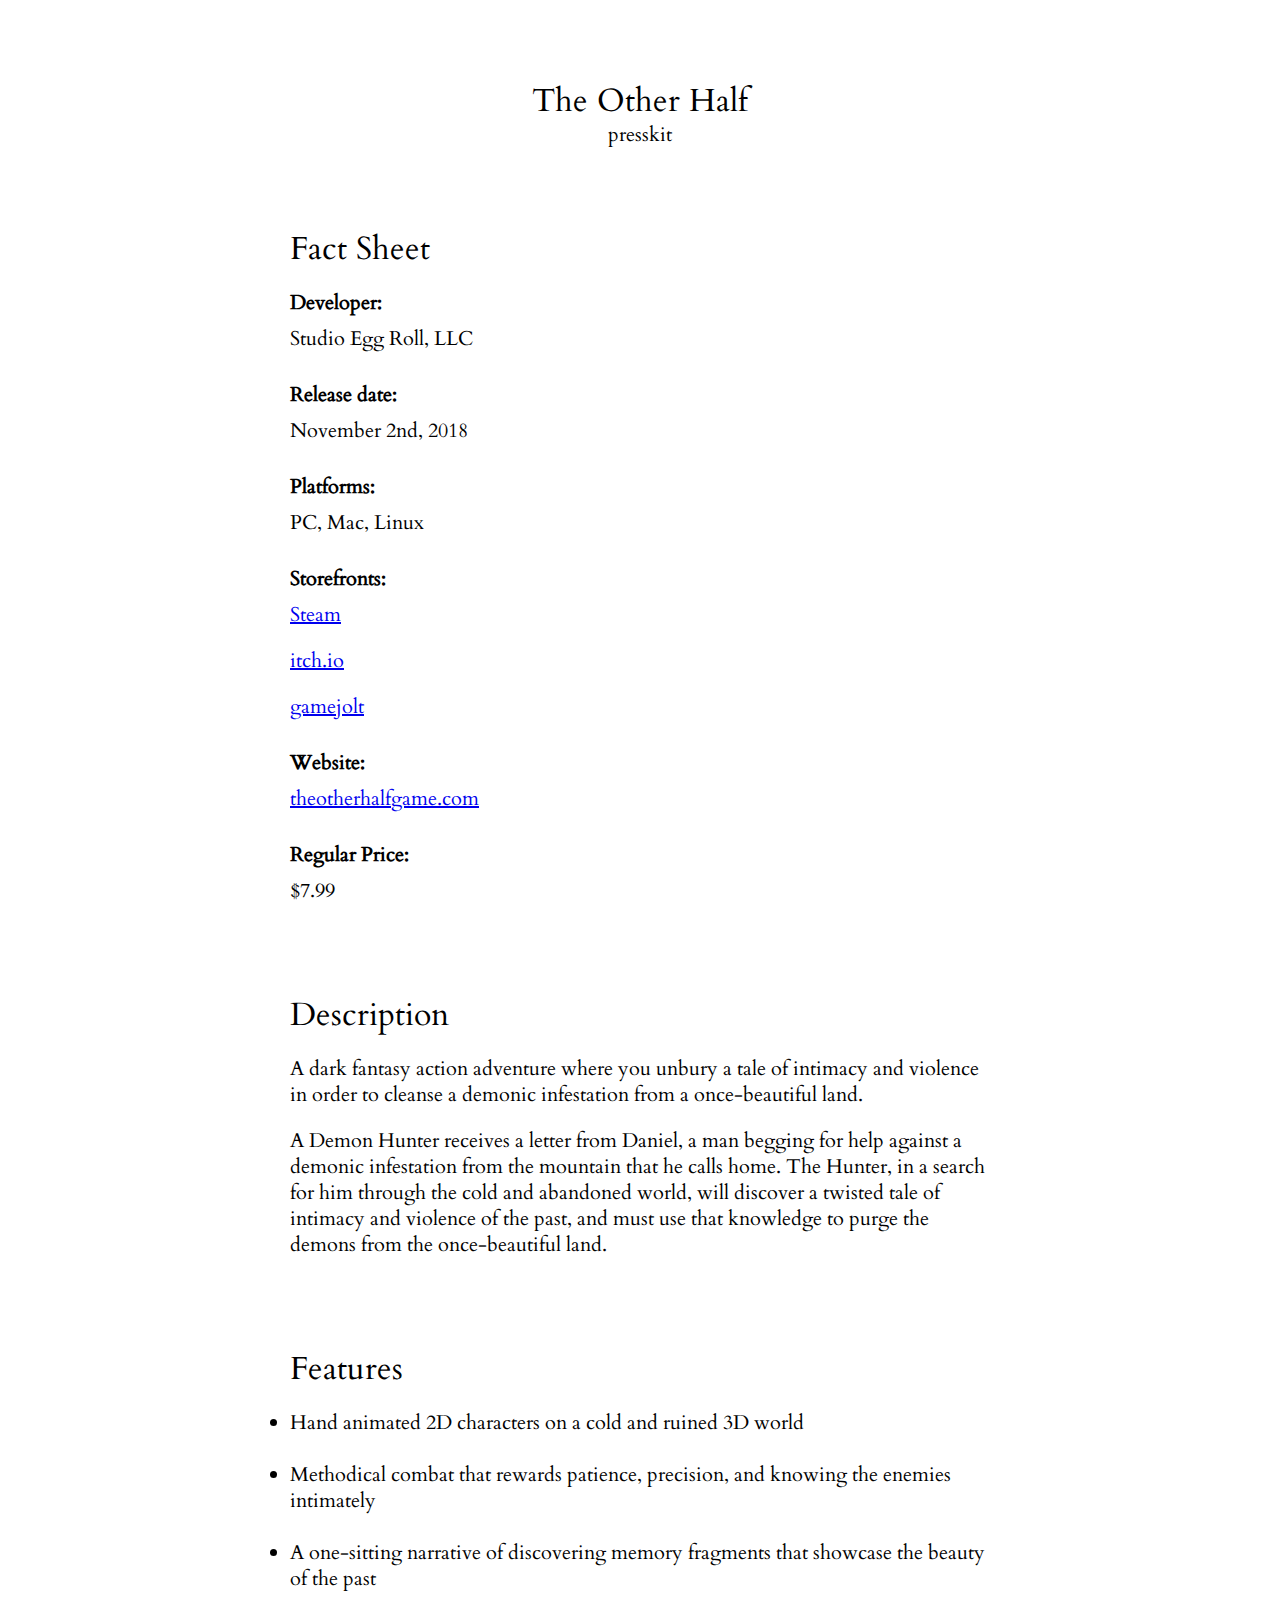
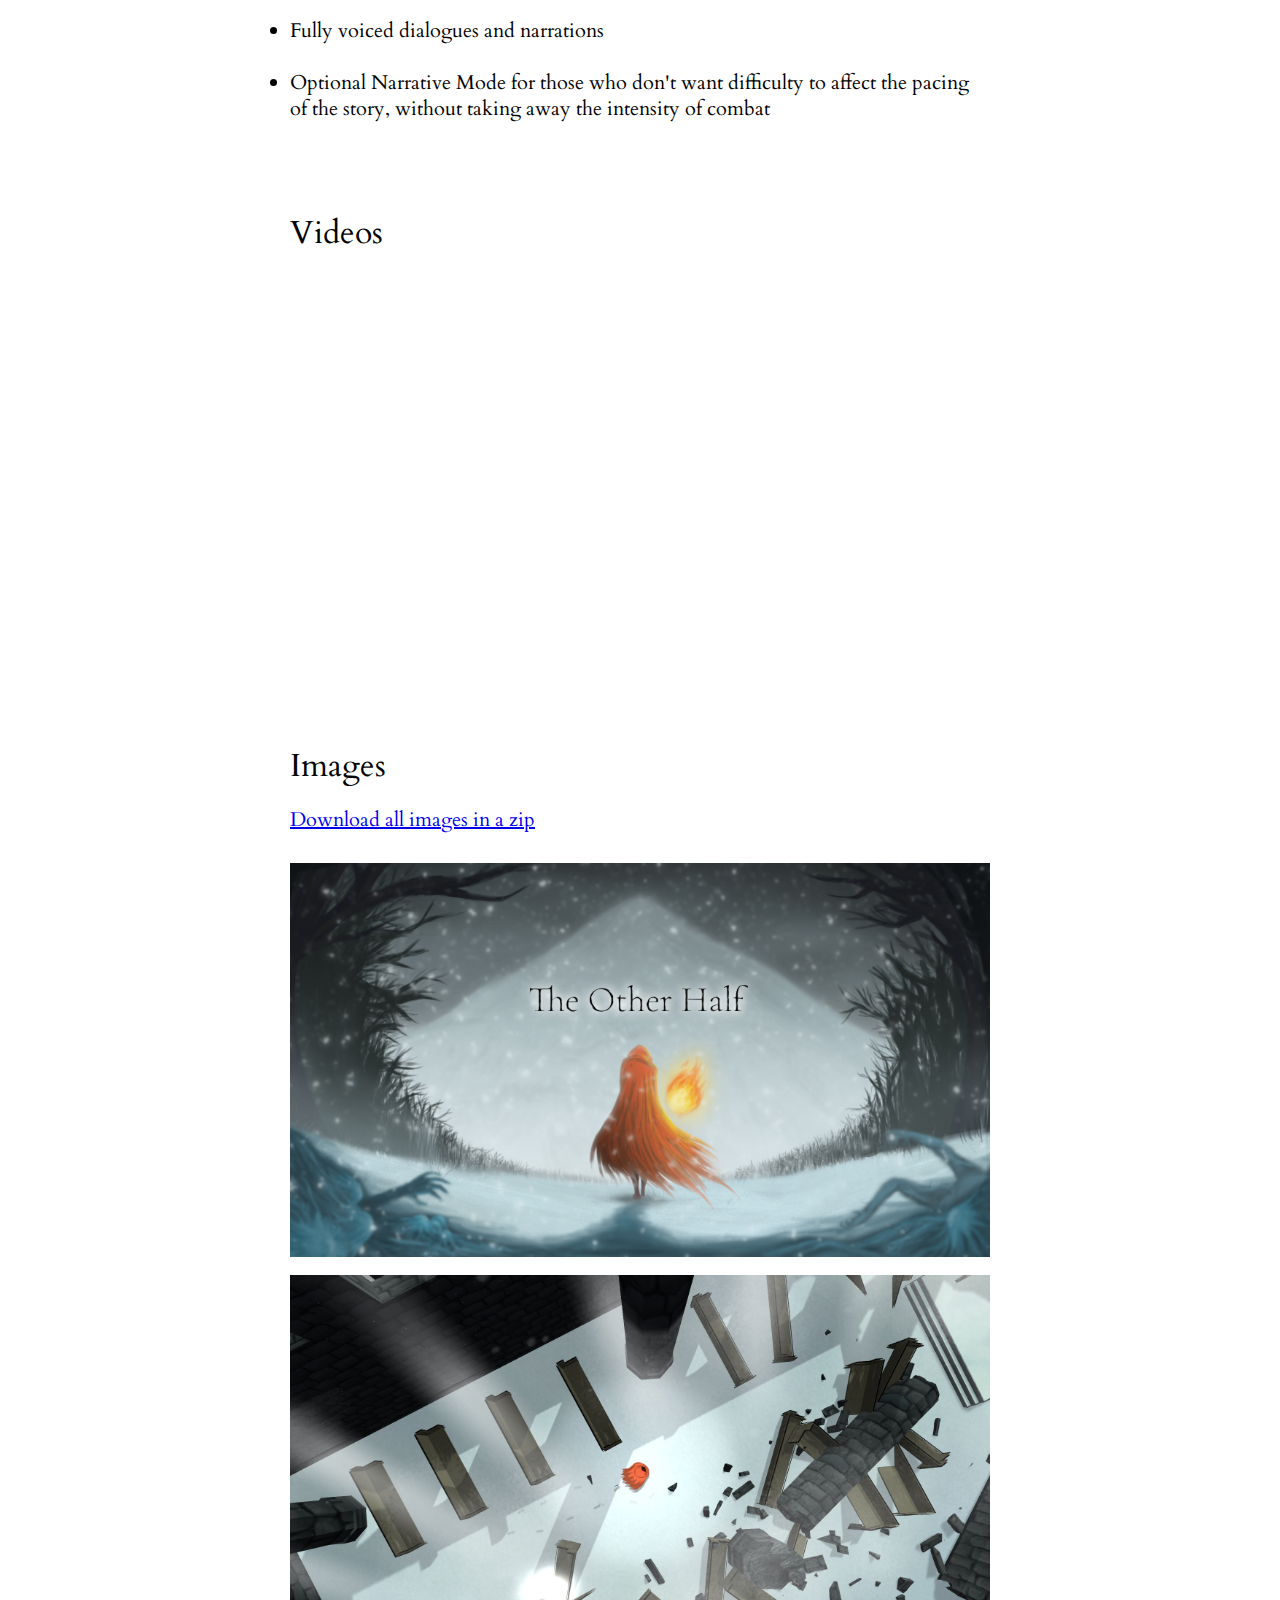
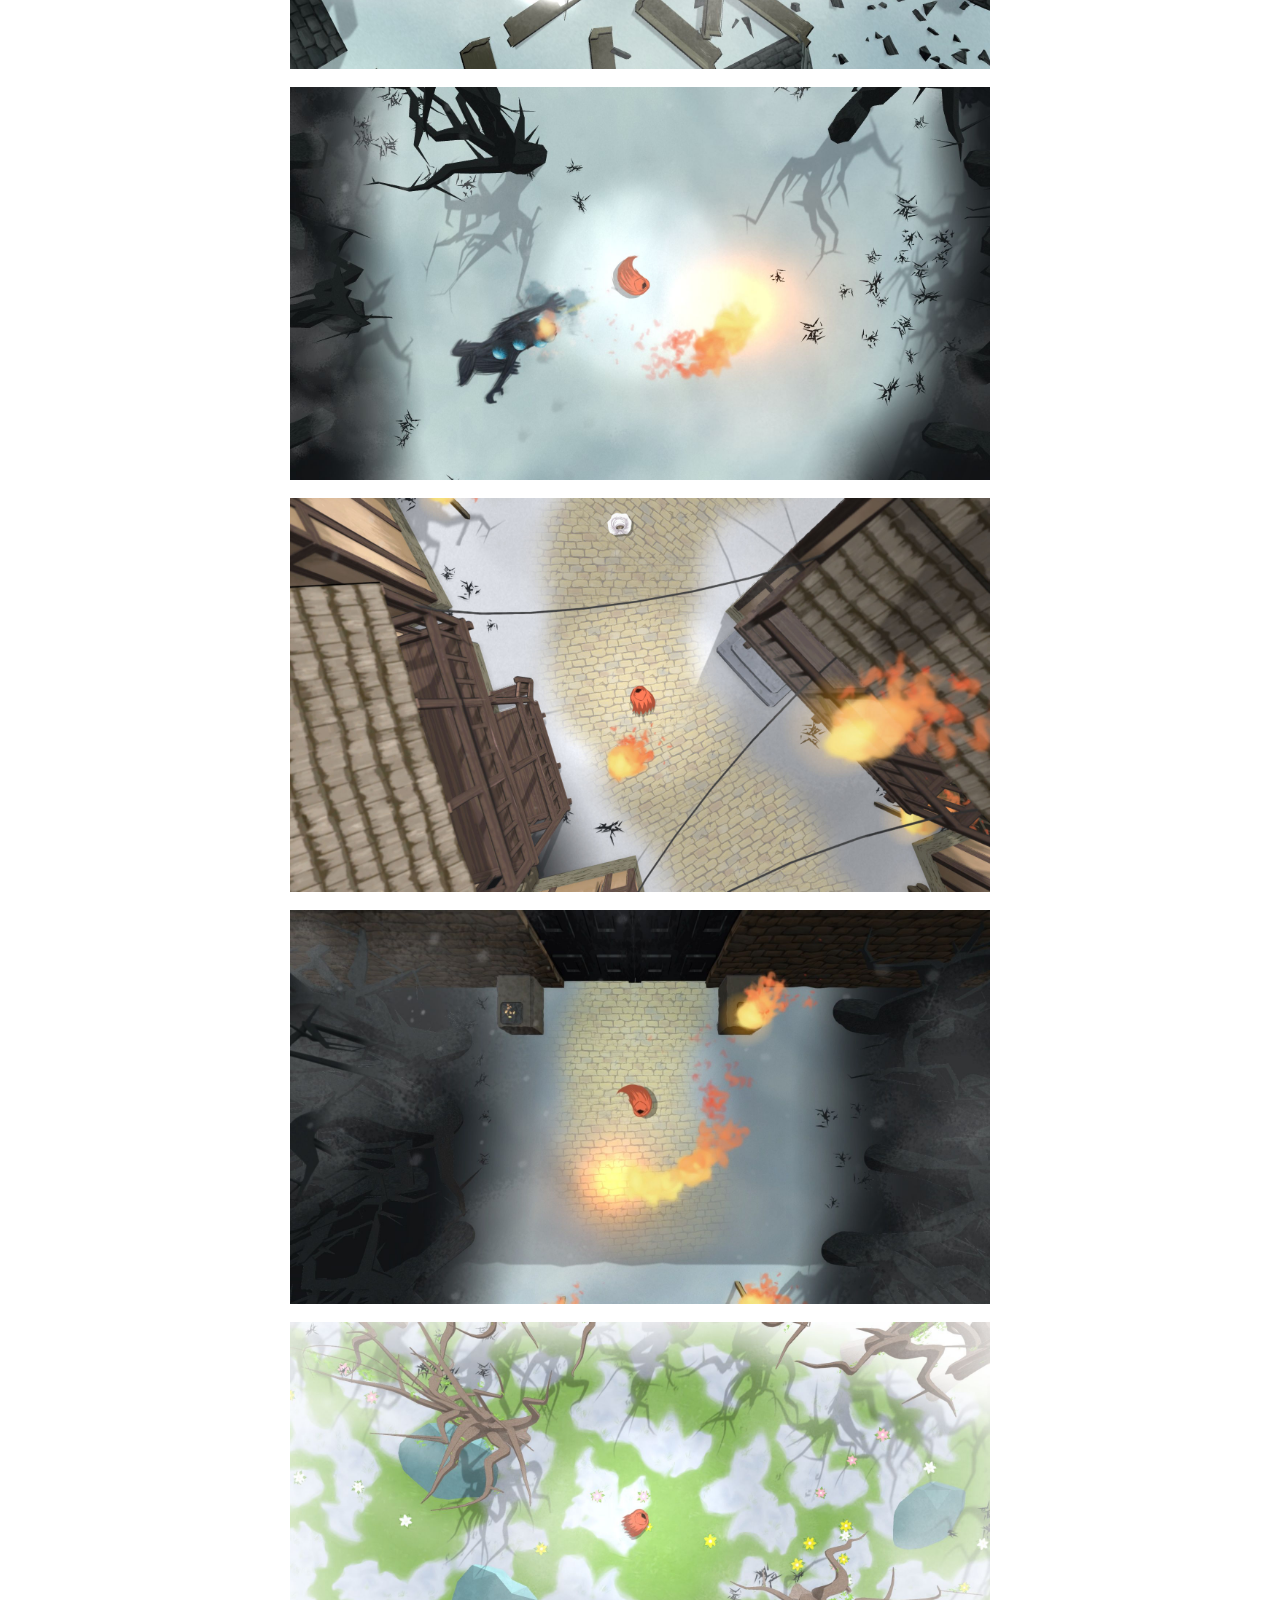
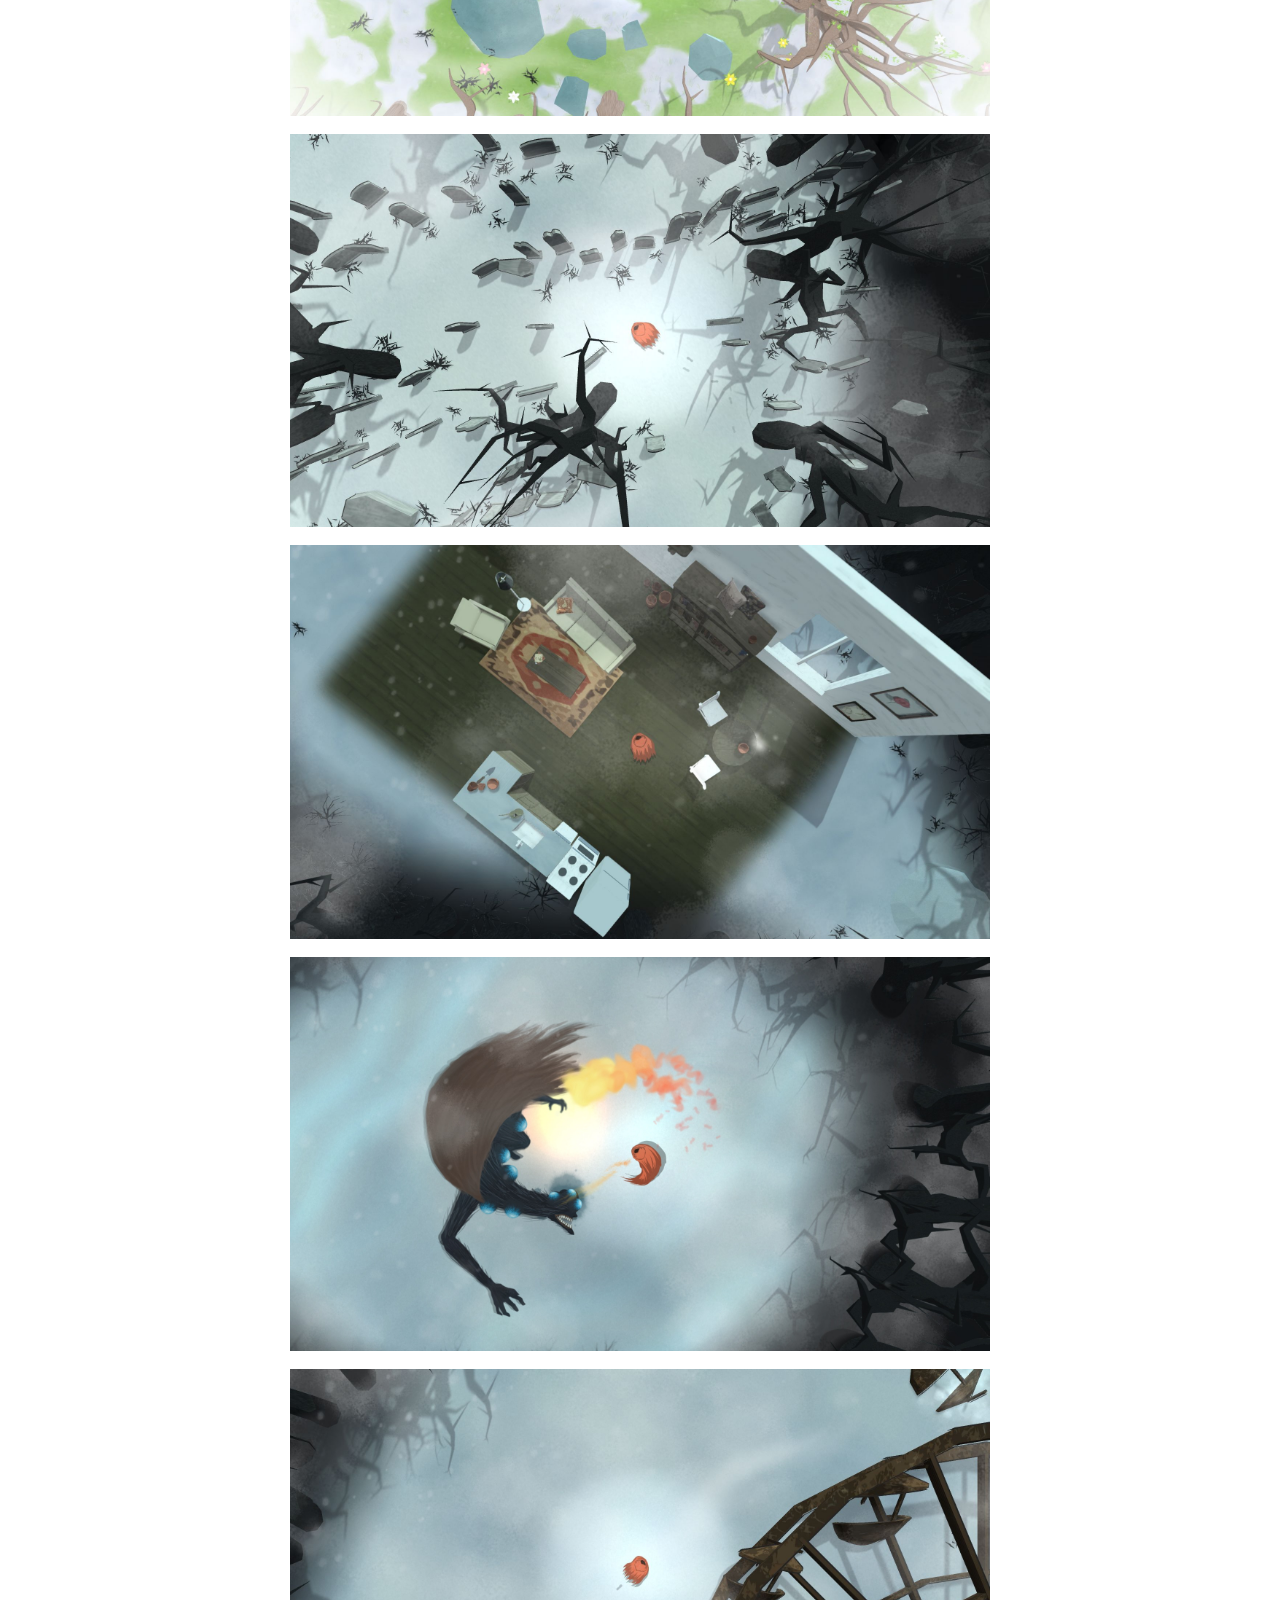
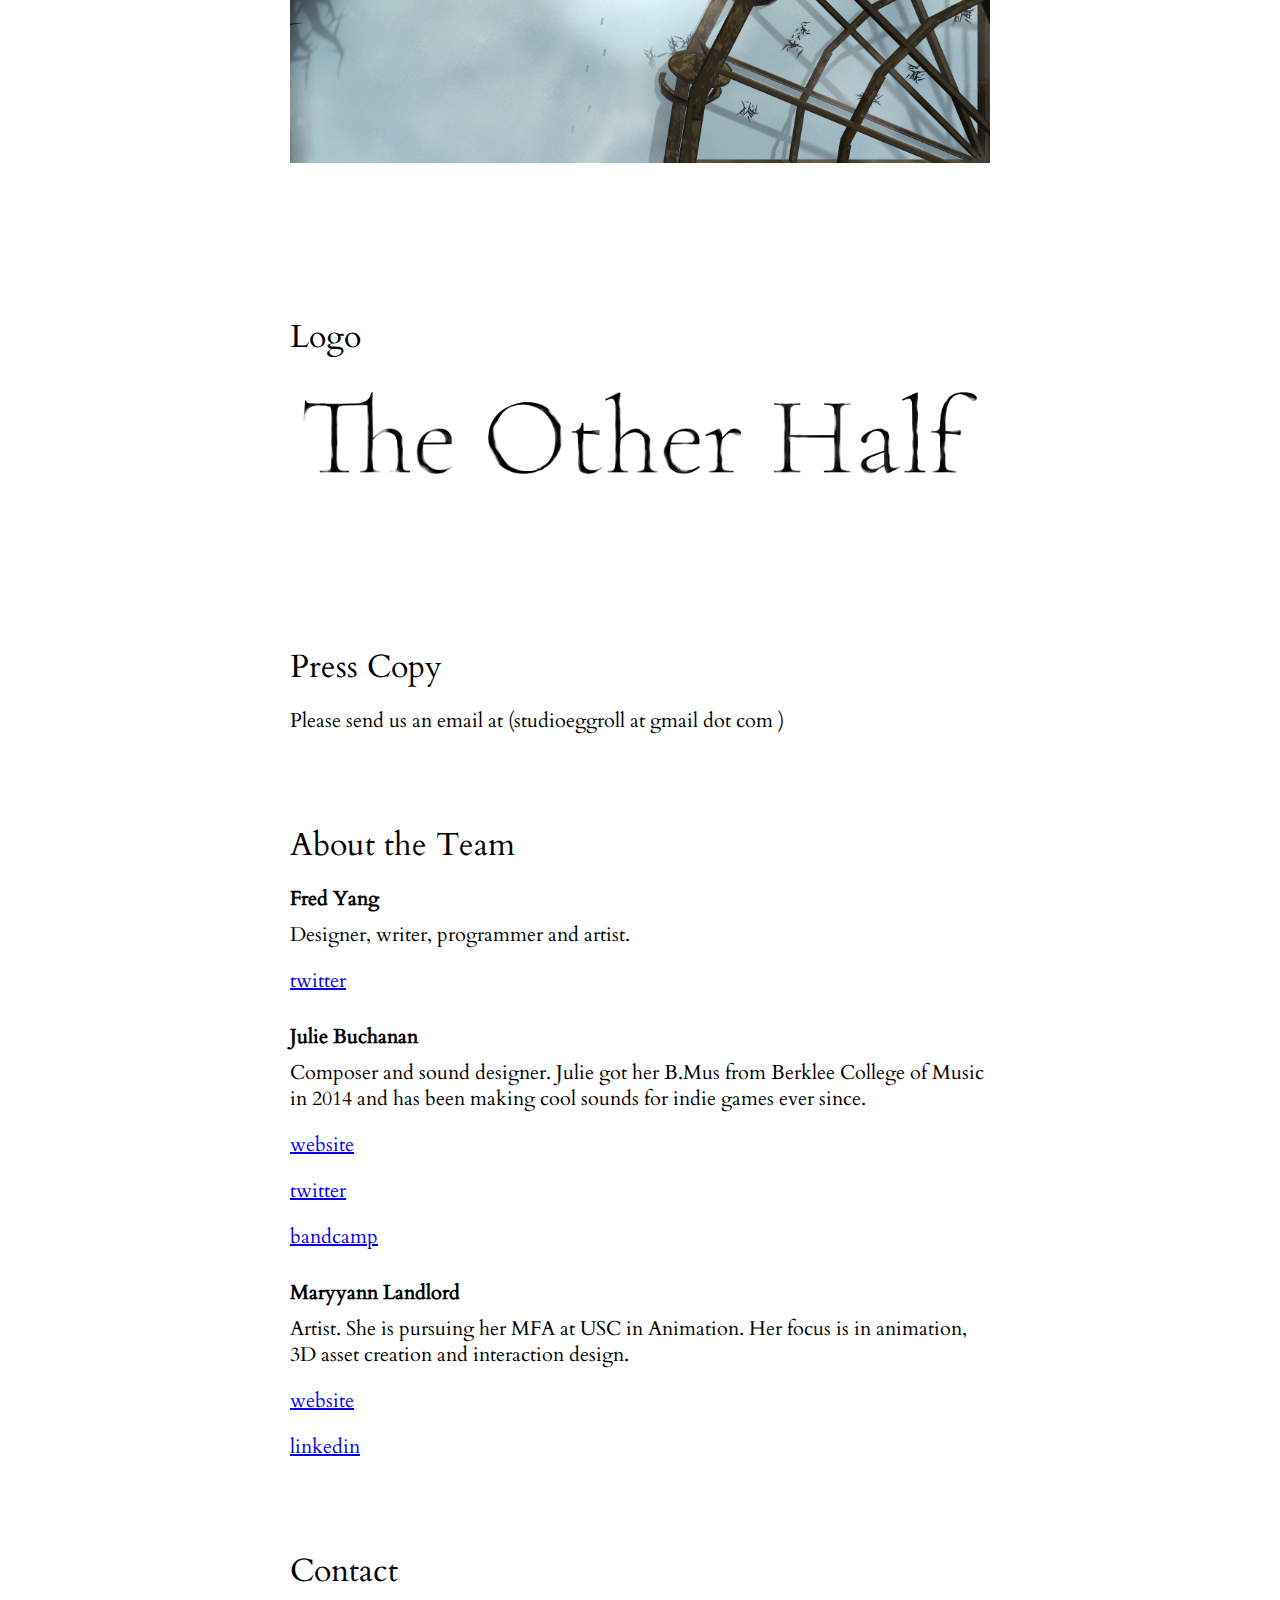
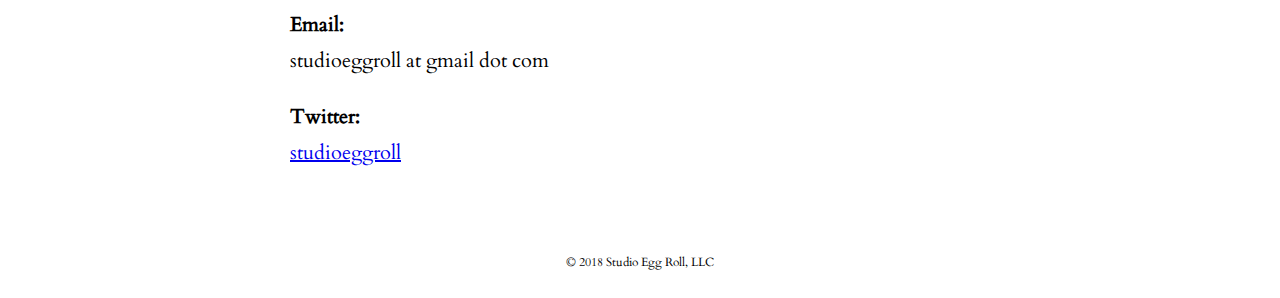
==== commit 3581fcbe: "adding links to team members" ====
--- a/presskit.html
+++ b/presskit.html
@@ -204,12 +204,21 @@
 			<div class='clear'></div>
 			<h4>Fred Yang</h4>
 			<h6>Designer, writer, programmer and artist.</h6>
+			<h6><a href='https://twitter.com/studioeggroll' title='twitter' target="_blank">twitter</a></h6>
 			<div class='clear'></div>
 			<h4>Julie Buchanan</h4>
 			<h6>Composer and sound designer. Julie got her B.Mus from Berklee College of Music in 2014 and has been making cool sounds for indie games ever since.</h6>
+
+			<h6><a href='http://www.juliebuchanan.com/' title='website' target="_blank">website</a></h6>
+			<h6><a href='https://twitter.com/jbuaudio' title='twitter' target="_blank">twitter</a></h6>
+			<h6><a href='https://juliebuchanan.bandcamp.com/releases' title='bandcamp' target="_blank">bandcamp</a></h6>
+
 			<div class='clear'></div>
 			<h4>Maryyann Landlord</h4>
 			<h6>Artist. She is pursuing her MFA at USC in Animation. Her focus is in animation, 3D asset creation and interaction design.</h6>
+
+			<h6><a href='http://www.maryyann.com/' title='website' target="_blank">website</a></h6>
+			<h6><a href='https://www.linkedin.com/in/maryyannlandlord/' title='linkedin' target="_blank">linkedin</a></h6>
 		</div>
 	</div>
 
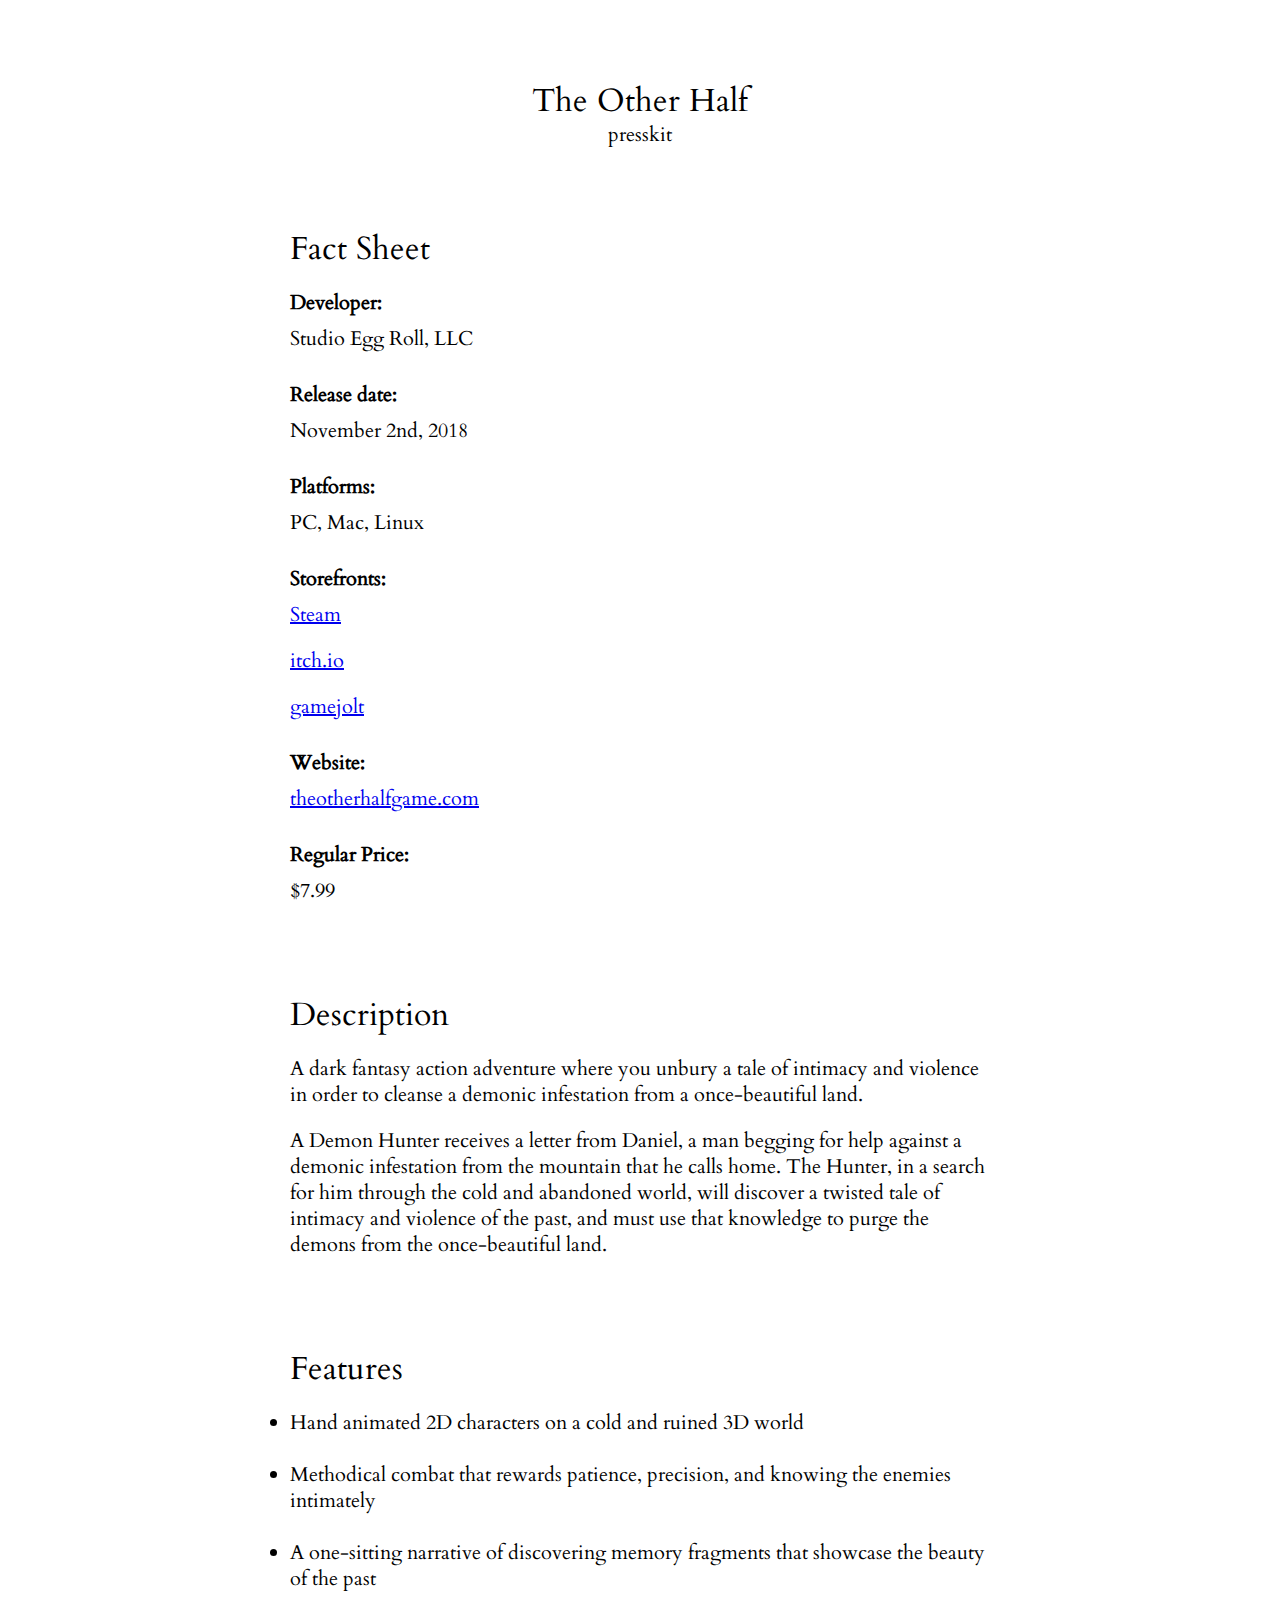
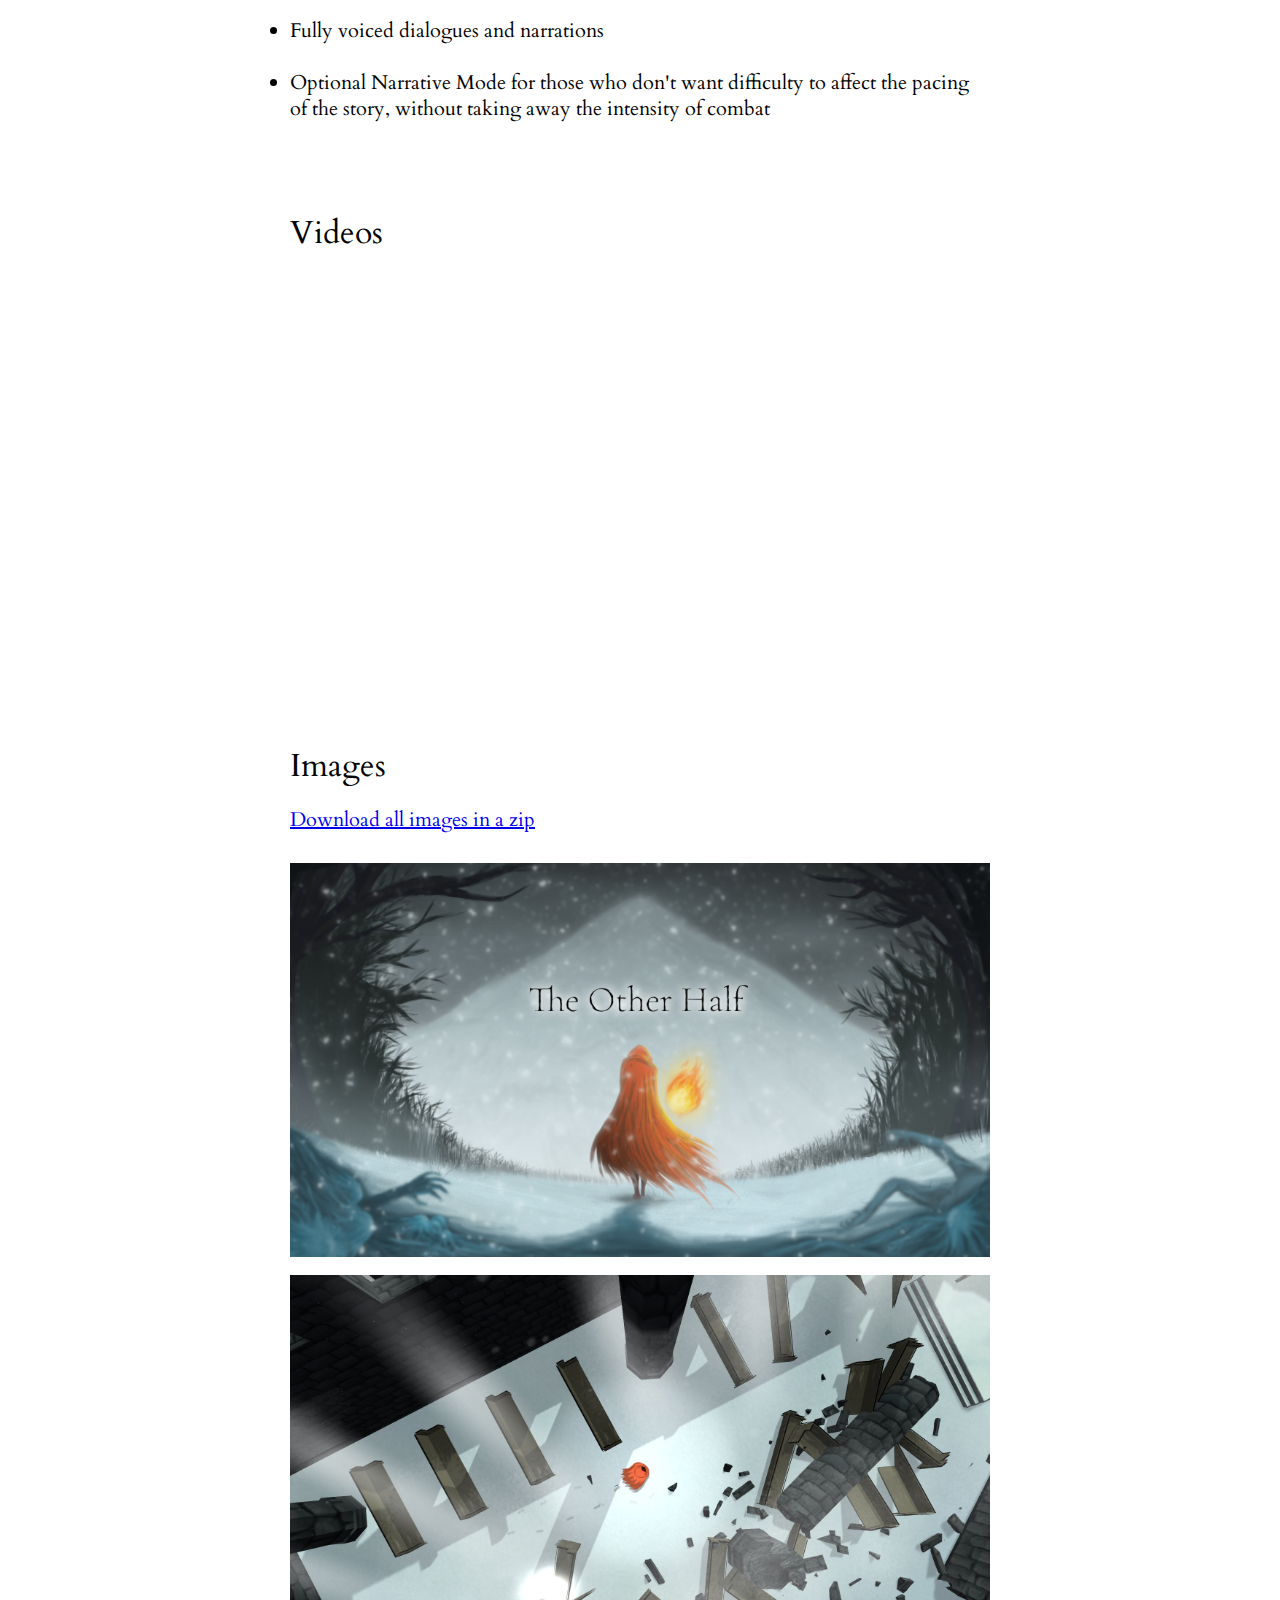
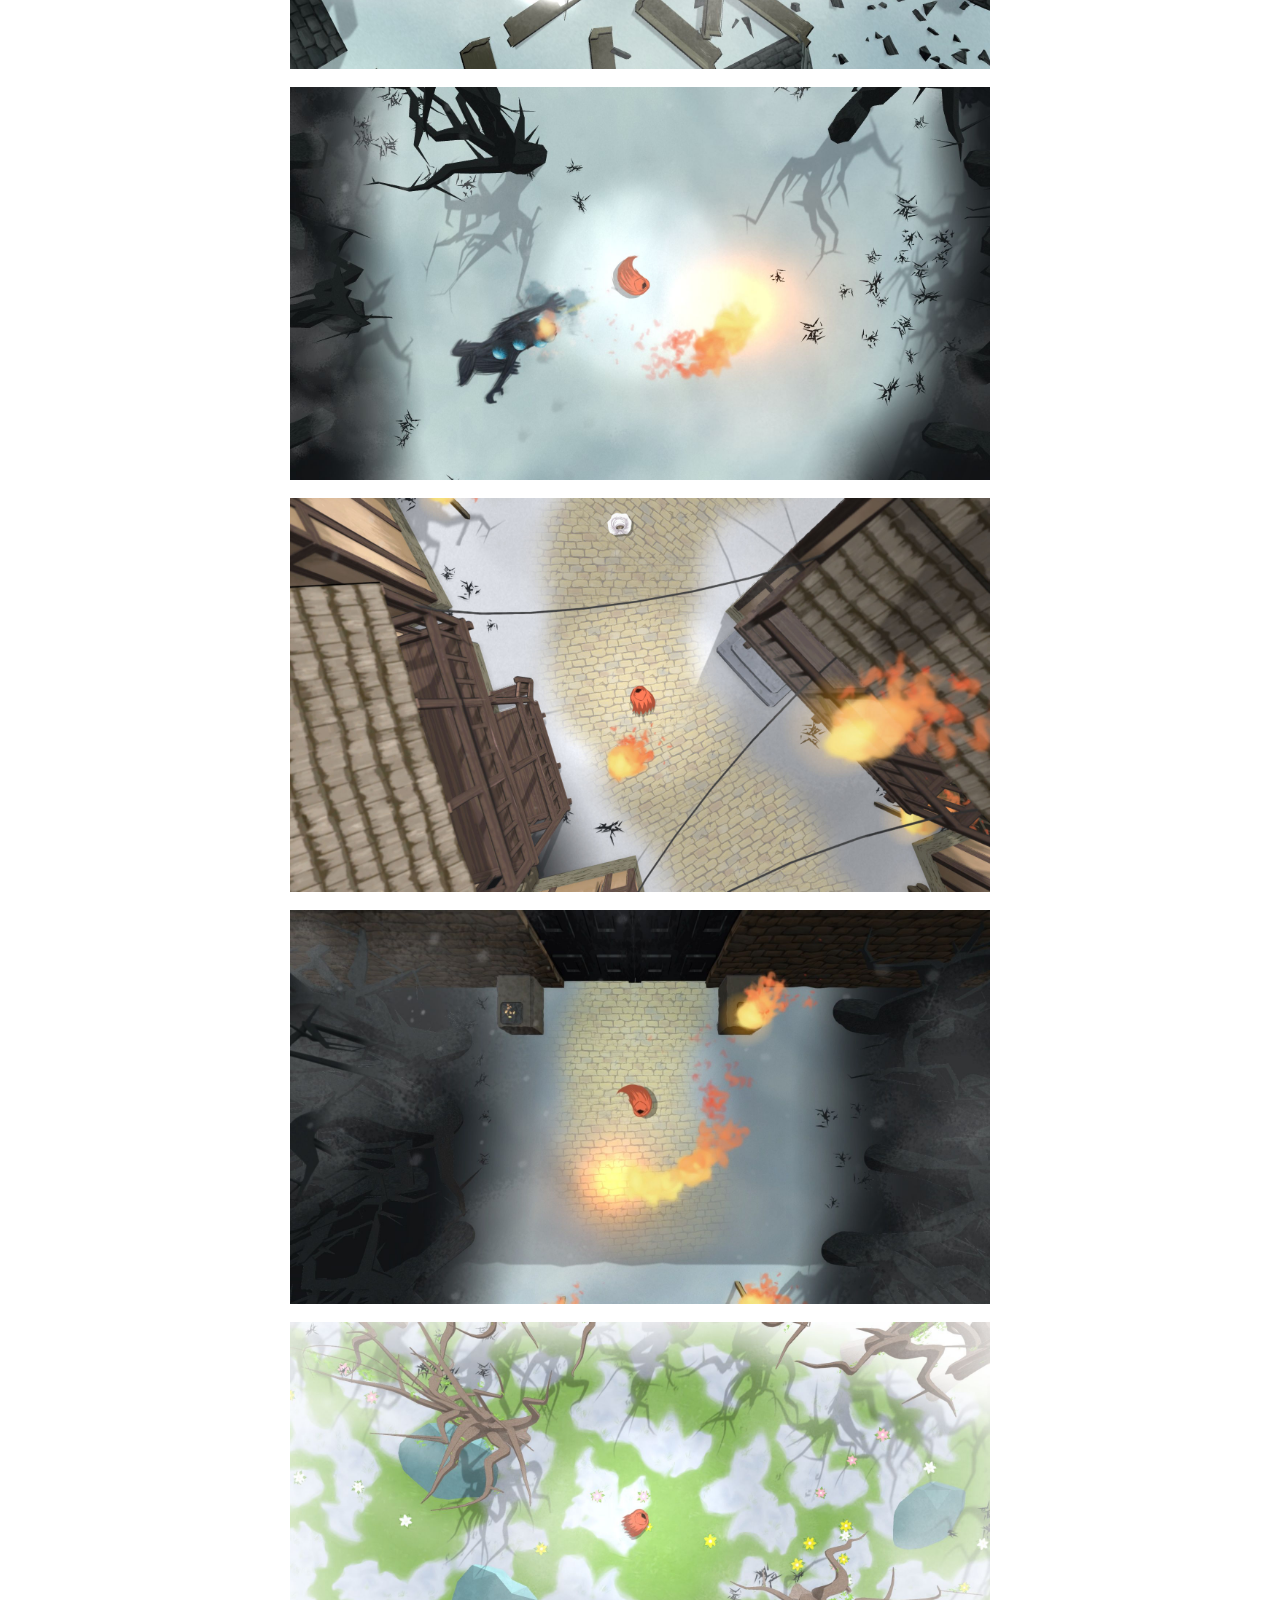
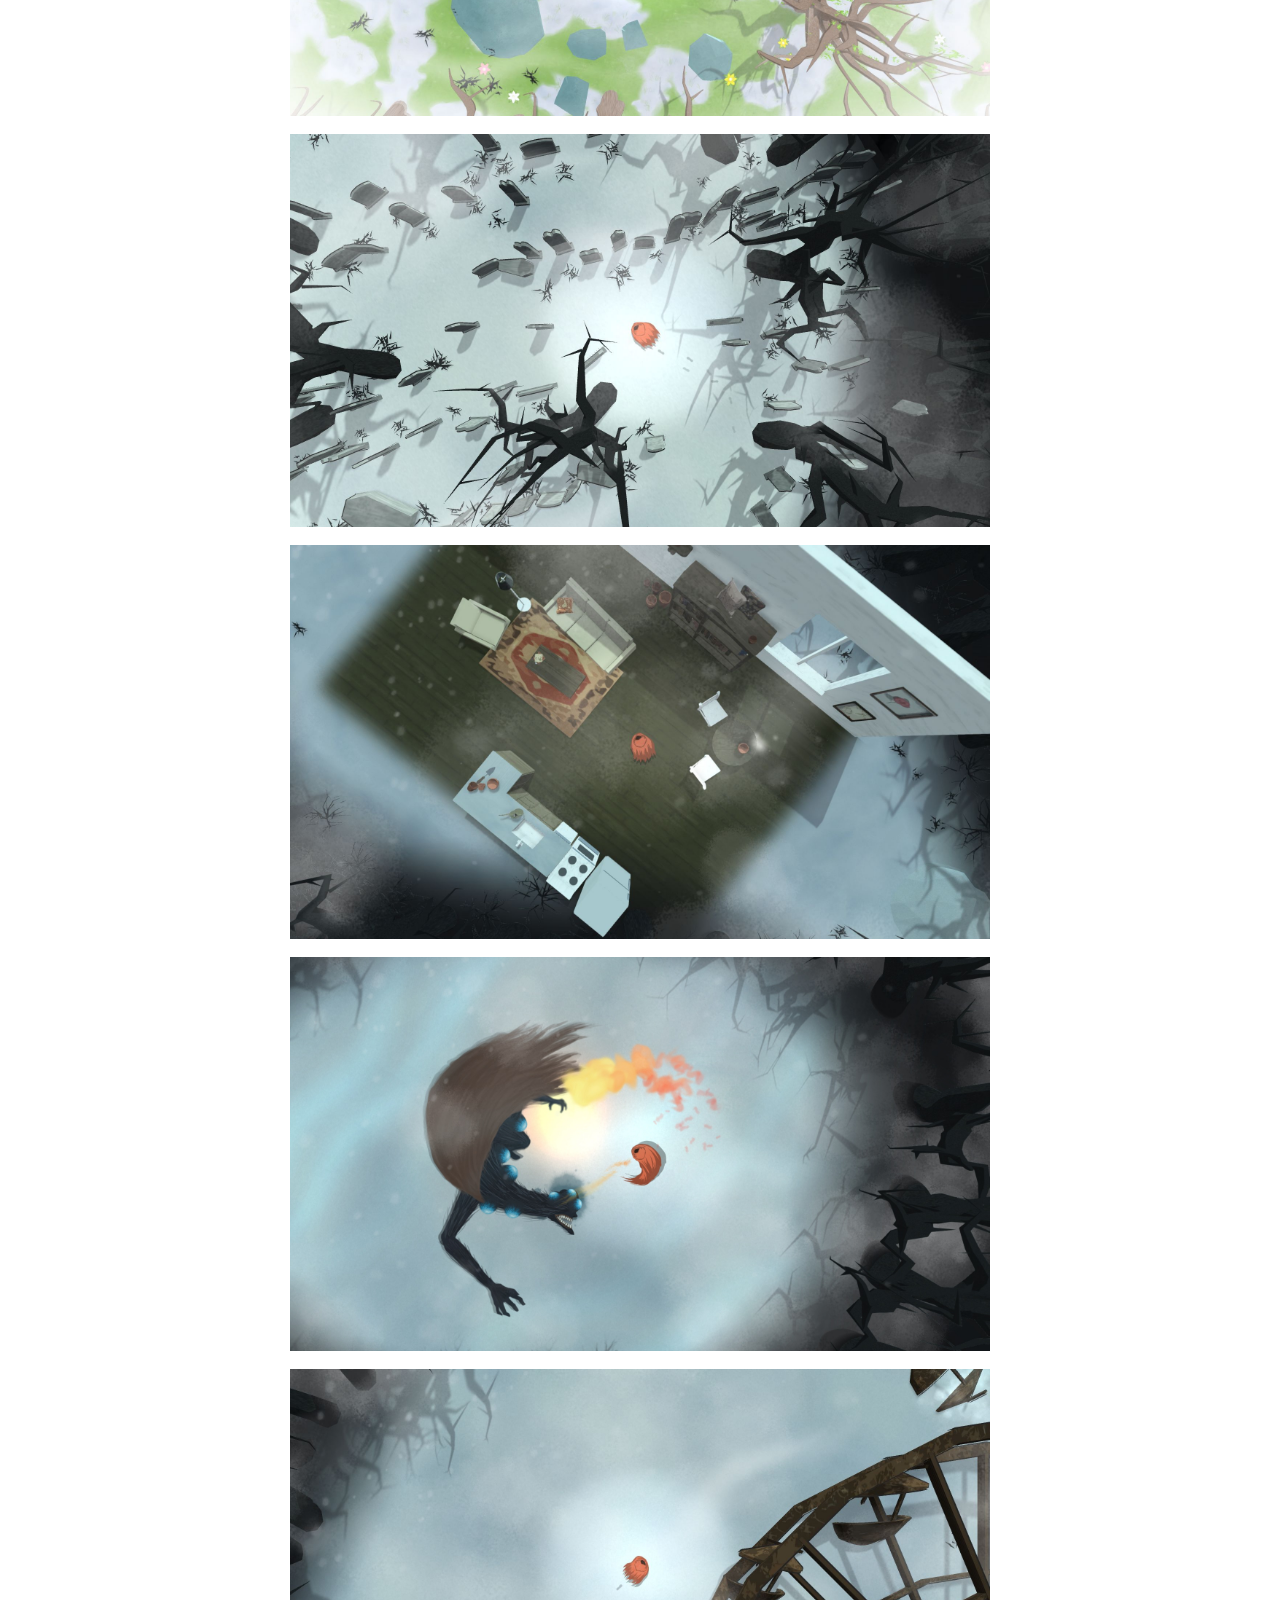
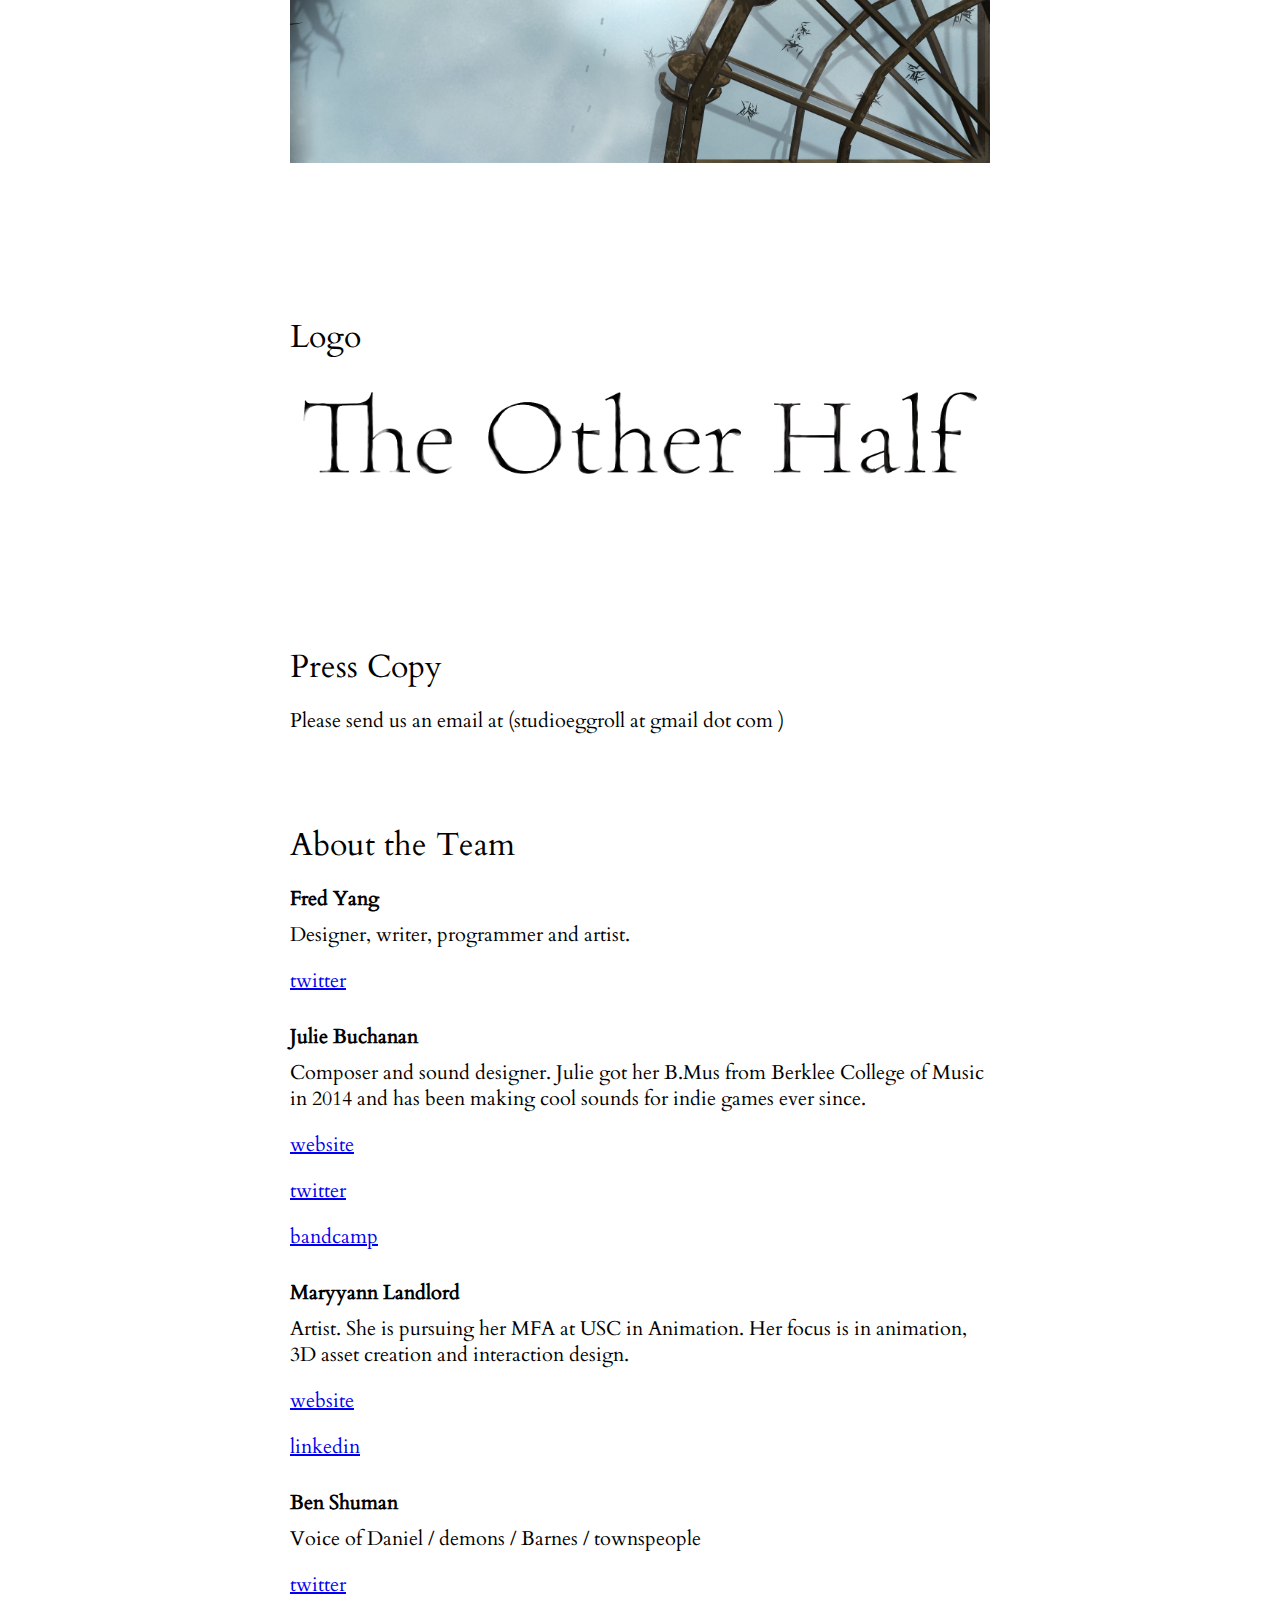
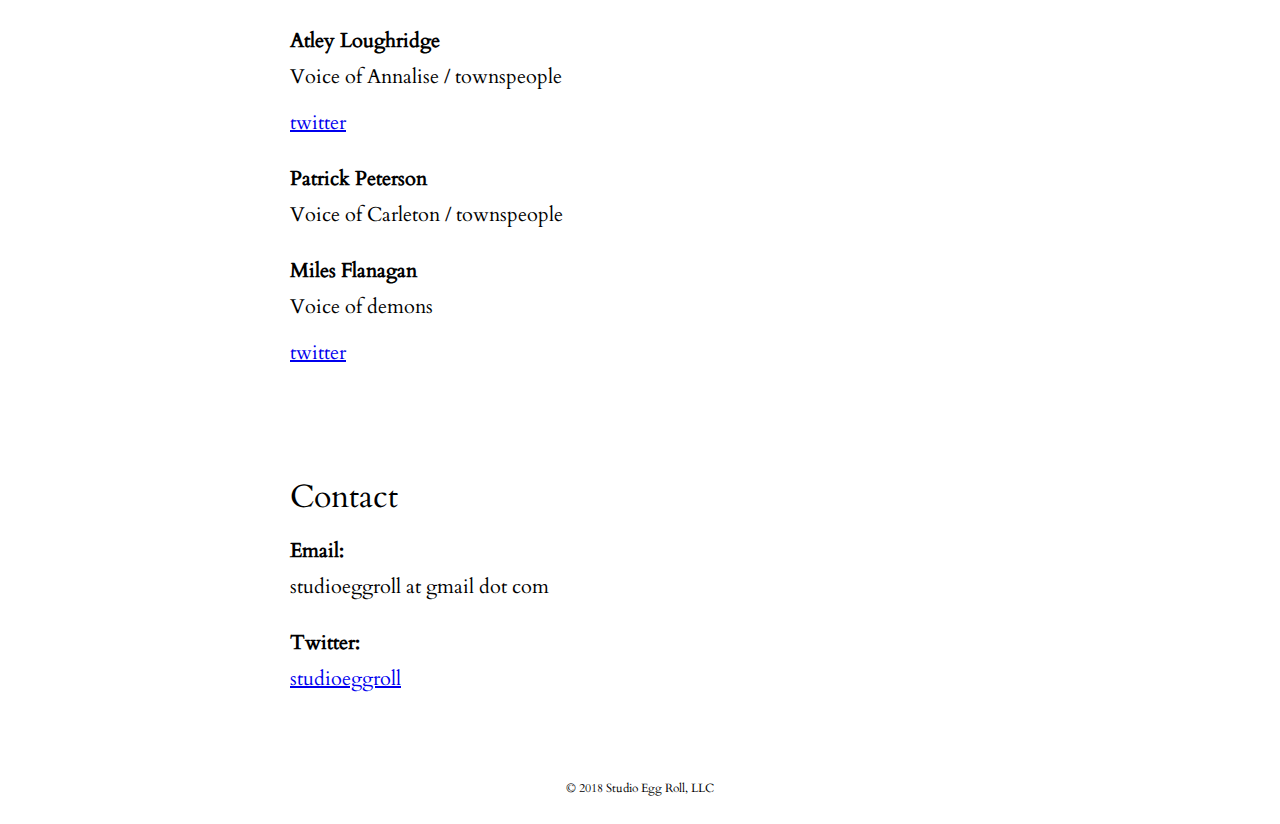
==== commit 8073c527: "adding voice actors to the team in presskit" ====
--- a/presskit.html
+++ b/presskit.html
@@ -219,6 +219,26 @@
 
 			<h6><a href='http://www.maryyann.com/' title='website' target="_blank">website</a></h6>
 			<h6><a href='https://www.linkedin.com/in/maryyannlandlord/' title='linkedin' target="_blank">linkedin</a></h6>
+
+			<div class='clear'></div>
+			<h4>Ben Shuman</h4>
+			<h6>Voice of Daniel / demons / Barnes / townspeople</h6>
+			<h6><a href='https://twitter.com/BenShumanVO' title='twitter' target="_blank">twitter</a></h6>
+			<div class='clear'></div>
+
+			<h4>Atley Loughridge</h4>
+			<h6>Voice of Annalise / townspeople</h6>
+			<h6><a href='https://twitter.com/ATL3Y' title='twitter' target="_blank">twitter</a></h6>
+			<div class='clear'></div>
+
+			<h4>Patrick Peterson</h4>
+			<h6>Voice of Carleton / townspeople</h6>
+			<div class='clear'></div>
+
+			<h4>Miles Flanagan</h4>
+			<h6>Voice of demons</h6>
+			<h6><a href='https://twitter.com/bespoke_farts' title='twitter' target="_blank">twitter</a></h6>
+			<div class='clear'></div>
 		</div>
 	</div>
 
